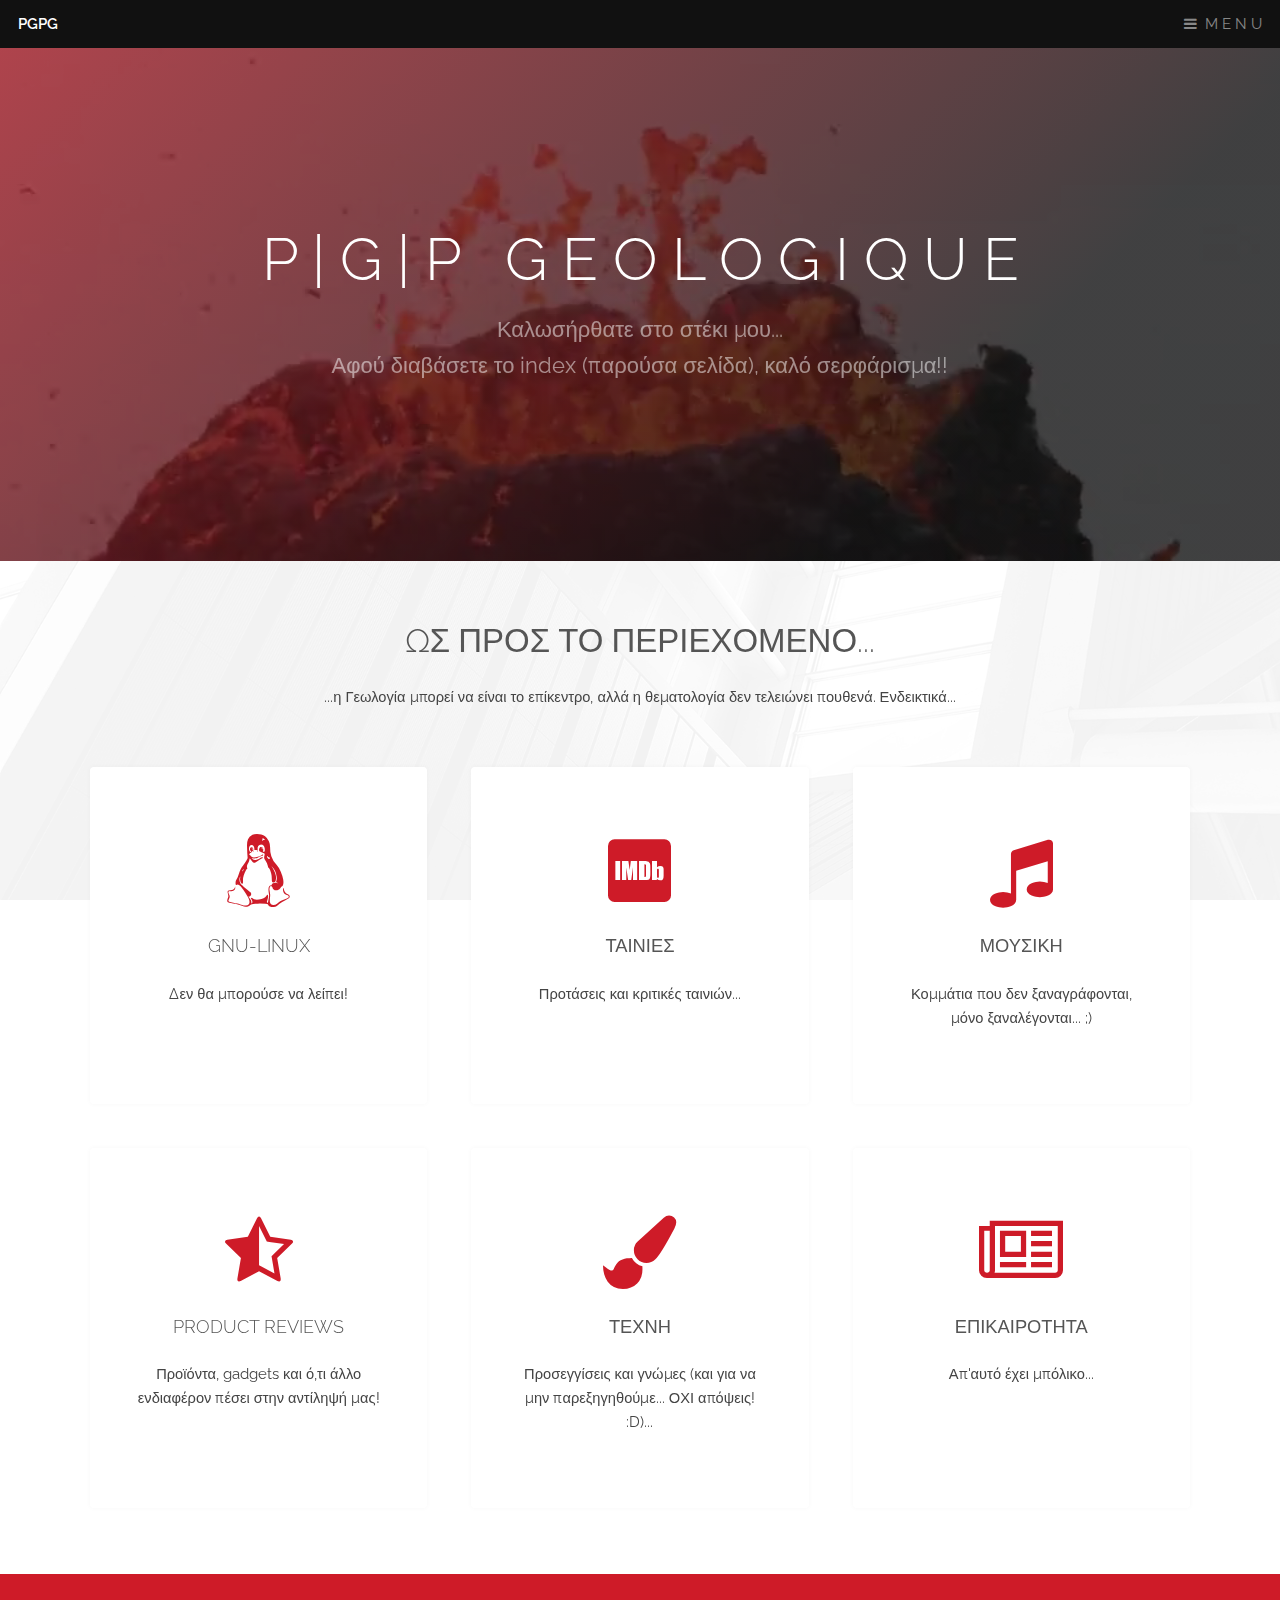
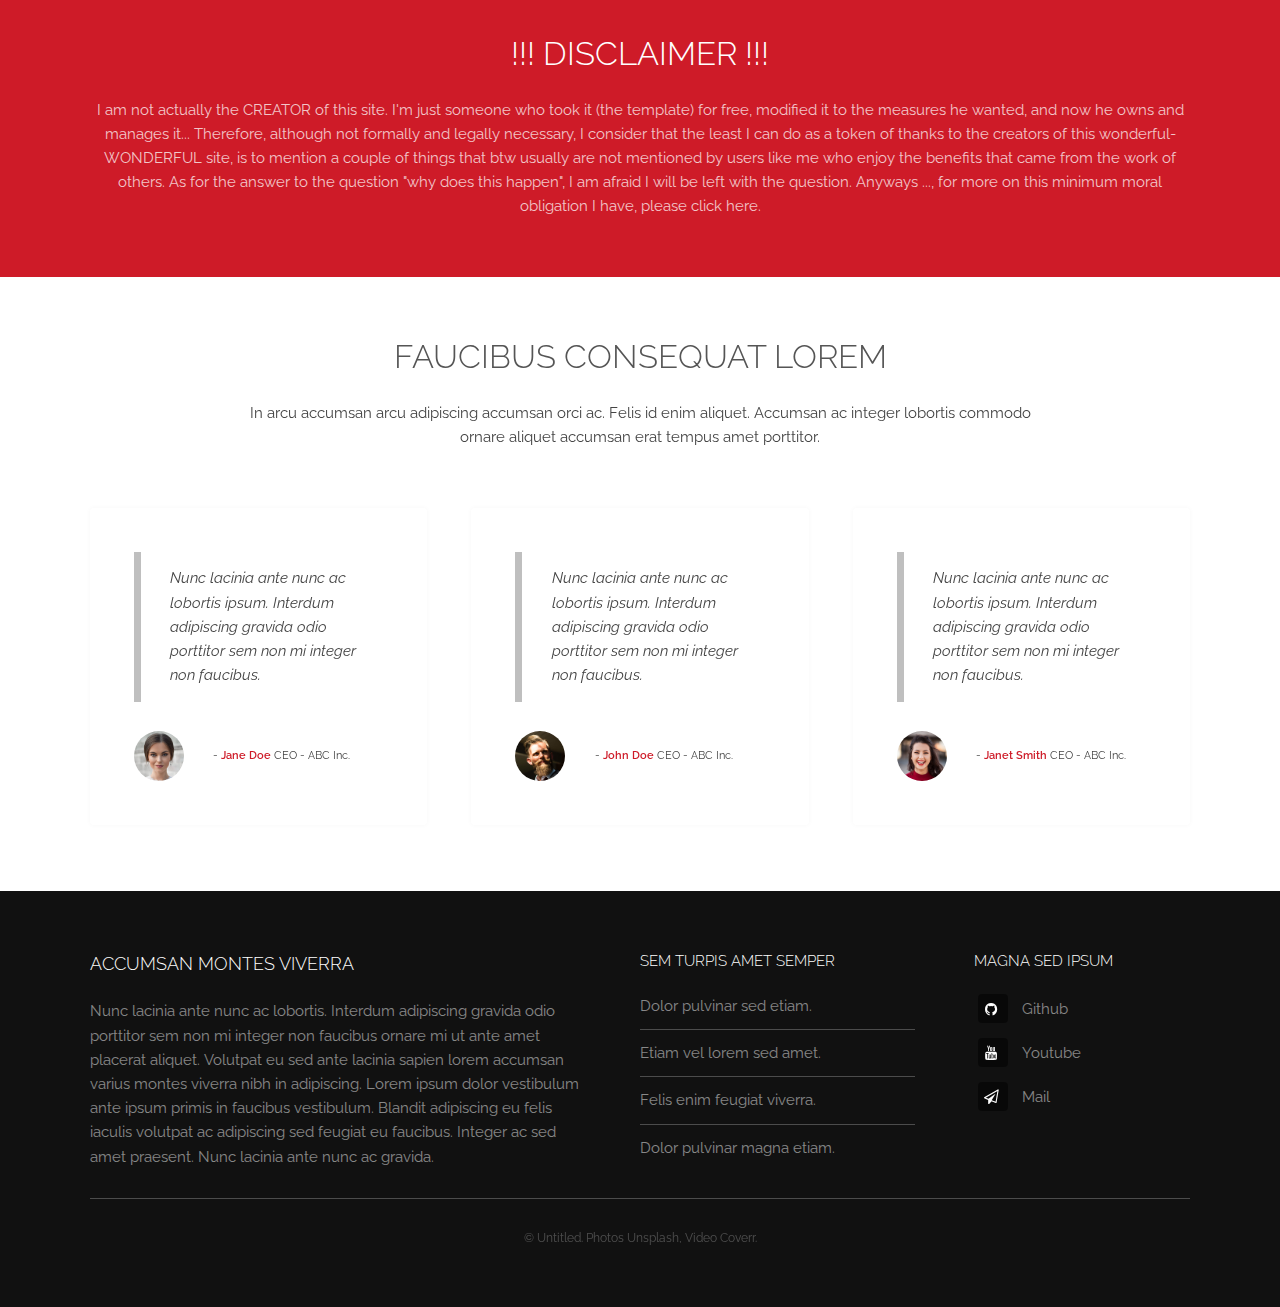
==== index.html @ f9a82ab2 "nea allagi re gmt..." ====
<!DOCTYPE HTML>
<!--
	Industrious by TEMPLATED
	templated.co @templatedco
	Released for free under the Creative Commons Attribution 3.0 license (templated.co/license)
-->
<html>
	<head>
		<title>PGPGeologique</title>
		<meta charset="utf-8" />
		<meta name="viewport" content="width=device-width, initial-scale=1, user-scalable=no" />
		<meta name="description" content="" />
		<meta name="keywords" content="" />
		<link rel="stylesheet" href="assets/css/main.css" />
	</head>
	<body class="is-preload">

		<!-- Header -->
			<header id="header">
				<a class="logo" href="index.html">PGPG</a>
				<nav>
					<a href="#menu">M E N U</a>
				</nav>
			</header>

		<!-- Nav -->
			<nav id="menu">
				<ul class="links">
					<li><a href="index.html">: : Α Ρ Χ Ι Κ Η</a></li>
					<li><a href="elements.html">: : Α Ρ Χ Ε Ι Ο</a></li>
					<li><a href="generic.html">: : Ε Π Ι Κ Ο Ι Ν Ω Ν Ι Α</a></li>
				</ul>
			</nav>

		<!-- Banner -->
			<section id="banner">
				<div class="inner">
					<h1>P | G | P &nbsp;&nbsp;G E O L O G I Q U E</h1>
					<p>Καλωσήρθατε στο στέκι μου...<br />
					Αφού διαβάσετε το index (παρούσα σελίδα), καλό σερφάρισμα!!</p>
				</div>
				<video autoplay loop muted playsinline src="images/banner.mp4"></video>
			</section>





		<!-- Highlights -->
			<section class="wrapper">
				<div class="inner">
					<header class="special">
						<h2>ΩΣ ΠΡΟΣ ΤΟ ΠΕΡΙΕΧΟΜΕΝΟ...</h2>
						<p>...η Γεωλογία μπορεί να είναι το επίκεντρο, αλλά η θεματολογία δεν τελειώνει πουθενά. Ενδεικτικά... </p>
					</header>
					<div class="highlights">

						<section>
							<div class="content">
								<header>
									<a href="#" class="icon fa-linux"><span class="label">Icon</span></a>
									<h3>GNU-LINUX</h3>
								</header>
								<p>Δεν θα μπορούσε να λείπει!</p>
							</div>
						</section>

						<section>
							<div class="content">
								<header>
									<a href="#" class="icon fa-imdb"><span class="label">Icon</span></a>
									<h3>ΤΑΙΝΙΕΣ</h3>
								</header>
								<p>Προτάσεις και κριτικές ταινιών...</p>
							</div>
						</section>

						<section>
							<div class="content">
								<header>
									<a href="#" class="icon fa-music"><span class="label">Icon</span></a>
									<h3>ΜΟΥΣΙΚΗ</h3>
								</header>
								<p>Κομμάτια που δεν ξαναγράφονται, μόνο ξαναλέγονται... ;)</p>
							</div>
						</section>

						<section>
							<div class="content">
								<header>
									<a href="#" class="icon fa-star-half-o"><span class="label">Icon</span></a>
									<h3>PRODUCT REVIEWS</h3>
								</header>
								<p>Προϊόντα, gadgets και ό,τι άλλο ενδιαφέρον πέσει στην αντίληψή μας!</p>
							</div>
						</section>

						<section>
							<div class="content">
								<header>
									<a href="#" class="icon fa-paint-brush"><span class="label">Icon</span></a>
									<h3>ΤΕΧΝΗ</h3>
								</header>
								<p>Προσεγγίσεις και γνώμες (και για να μην παρεξηγηθούμε... ΟΧΙ απόψεις! :D)...</p>
							</div>
						</section>

						<section>
							<div class="content">
								<header>
									<a href="#" class="icon fa-newspaper-o"><span class="label">Icon</span></a>
									<h3>ΕΠΙΚΑΙΡΟΤΗΤΑ</h3>
								</header>
								<p>Απ'αυτό έχει μπόλικο...</p>
							</div>
						</section>

					</div>
				</div>
			</section>

		<!-- CTA -->
			<section id="cta" class="wrapper">
				<div class="inner">
					<h2>!!! DISCLAIMER !!!</h2>
					<p>	I am not actually the CREATOR of this site. I'm just someone who took it (the template) for free, modified it to the measures he wanted, and now he owns and manages it...
						Therefore, although not formally and legally necessary, I consider that the least I can do as a token of thanks to the creators of this wonderful-WONDERFUL site, is to mention a couple of things that btw usually are not mentioned by users like me who enjoy the benefits that came from
						the work of others. As for the answer to the question "why does this happen", I am afraid I will be left with the question. Anyways ...,
						for more on this minimum moral obligation I have, please click here. </p>
				</div>
			</section>

		<!-- Testimonials -->
			<section class="wrapper">
				<div class="inner">
					<header class="special">
						<h2>Faucibus consequat lorem</h2>
						<p>In arcu accumsan arcu adipiscing accumsan orci ac. Felis id enim aliquet. Accumsan ac integer lobortis commodo ornare aliquet accumsan erat tempus amet porttitor.</p>
					</header>
					<div class="testimonials">
						<section>
							<div class="content">
								<blockquote>
									<p>Nunc lacinia ante nunc ac lobortis ipsum. Interdum adipiscing gravida odio porttitor sem non mi integer non faucibus.</p>
								</blockquote>
								<div class="author">
									<div class="image">
										<img src="images/pic01.jpg" alt="" />
									</div>
									<p class="credit">- <strong>Jane Doe</strong> <span>CEO - ABC Inc.</span></p>
								</div>
							</div>
						</section>
						<section>
							<div class="content">
								<blockquote>
									<p>Nunc lacinia ante nunc ac lobortis ipsum. Interdum adipiscing gravida odio porttitor sem non mi integer non faucibus.</p>
								</blockquote>
								<div class="author">
									<div class="image">
										<img src="images/pic03.jpg" alt="" />
									</div>
									<p class="credit">- <strong>John Doe</strong> <span>CEO - ABC Inc.</span></p>
								</div>
							</div>
						</section>
						<section>
							<div class="content">
								<blockquote>
									<p>Nunc lacinia ante nunc ac lobortis ipsum. Interdum adipiscing gravida odio porttitor sem non mi integer non faucibus.</p>
								</blockquote>
								<div class="author">
									<div class="image">
										<img src="images/pic02.jpg" alt="" />
									</div>
									<p class="credit">- <strong>Janet Smith</strong> <span>CEO - ABC Inc.</span></p>
								</div>
							</div>
						</section>
					</div>
				</div>
			</section>

		<!-- Footer -->
			<footer id="footer">
				<div class="inner">
					<div class="content">
						<section>
							<h3>Accumsan montes viverra</h3>
							<p>Nunc lacinia ante nunc ac lobortis. Interdum adipiscing gravida odio porttitor sem non mi integer non faucibus ornare mi ut ante amet placerat aliquet. Volutpat eu sed ante lacinia sapien lorem accumsan varius montes viverra nibh in adipiscing. Lorem ipsum dolor vestibulum ante ipsum primis in faucibus vestibulum. Blandit adipiscing eu felis iaculis volutpat ac adipiscing sed feugiat eu faucibus. Integer ac sed amet praesent. Nunc lacinia ante nunc ac gravida.</p>
						</section>
						<section>
							<h4>Sem turpis amet semper</h4>
							<ul class="alt">
								<li><a href="#">Dolor pulvinar sed etiam.</a></li>
								<li><a href="#">Etiam vel lorem sed amet.</a></li>
								<li><a href="#">Felis enim feugiat viverra.</a></li>
								<li><a href="#">Dolor pulvinar magna etiam.</a></li>
							</ul>
						</section>
						<section>
							<h4>Magna sed ipsum</h4>
							<ul class="plain">
								<li><a href="#"><i class="icon fa-github">&nbsp;</i>Github</a></li>
								<li><a href="#"><i class="icon fa-youtube">&nbsp;</i>Youtube</a></li>
								<li><a href="#"><i class="icon fa-paper-plane-o">&nbsp;</i>Mail</a></li>
							
			
							</ul>
						</section>
					</div>
					<div class="copyright">
						&copy; Untitled. Photos <a href="https://unsplash.co">Unsplash</a>, Video <a href="https://coverr.co">Coverr</a>.
					</div>
				</div>
			</footer>

		<!-- Scripts -->
			<script src="assets/js/jquery.min.js"></script>
			<script src="assets/js/browser.min.js"></script>
			<script src="assets/js/breakpoints.min.js"></script>
			<script src="assets/js/util.js"></script>
			<script src="assets/js/main.js"></script>

	</body>
</html>
---- assets/css/main.css ----
@import url(font-awesome.min.css);
@import url("https://fonts.googleapis.com/css?family=Raleway:200,300,400,500,600");
/*
	Industrious by TEMPLATED
	templated.co @templatedco
	Released for free under the Creative Commons Attribution 3.0 license (templated.co/license)
*/
/* Basic */
@-ms-viewport {
  width: device-width; }
body {
  -ms-overflow-style: scrollbar; }

@media screen and (max-width: 480px) {
  html, body {
    min-width: 320px; } }
html {
  box-sizing: border-box; }

*, *:before, *:after {
  box-sizing: inherit; }

body {
  background: #ffffff; }
  body.is-preload *, body.is-preload *:before, body.is-preload *:after {
    -moz-animation: none !important;
    -webkit-animation: none !important;
    -ms-animation: none !important;
    animation: none !important;
    -moz-transition: none !important;
    -webkit-transition: none !important;
    -ms-transition: none !important;
    transition: none !important; }

html, body, div, span, applet, object,
iframe, h1, h2, h3, h4, h5, h6, p, blockquote,
pre, a, abbr, acronym, address, big, cite,
code, del, dfn, em, img, ins, kbd, q, s, samp,
small, strike, strong, sub, sup, tt, var, b,
u, i, center, dl, dt, dd, ol, ul, li, fieldset,
form, label, legend, table, caption, tbody,
tfoot, thead, tr, th, td, article, aside,
canvas, details, embed, figure, figcaption,
footer, header, hgroup, menu, nav, output, ruby,
section, summary, time, mark, audio, video {
  margin: 0;
  padding: 0;
  border: 0;
  font-size: 100%;
  font: inherit;
  vertical-align: baseline; }

article, aside, details, figcaption, figure,
footer, header, hgroup, menu, nav, section {
  display: block; }

body {
  line-height: 1; }

ol, ul {
  list-style: none; }

blockquote, q {
  quotes: none; }
  blockquote:before, blockquote:after, q:before, q:after {
    content: '';
    content: none; }

table {
  border-collapse: collapse;
  border-spacing: 0; }

body {
  -webkit-text-size-adjust: none; }

mark {
  background-color: transparent;
  color: inherit; }

input::-moz-focus-inner {
  border: 0;
  padding: 0; }

input, select, textarea {
  -moz-appearance: none;
  -webkit-appearance: none;
  -ms-appearance: none;
  appearance: none; }

/* Typography */
html {
  font-size: 13pt; }
  @media screen and (max-width: 1680px) {
    html {
      font-size: 11pt; } }
  @media screen and (max-width: 980px) {
    html {
      font-size: 12pt; } }
  @media screen and (max-width: 480px) {
    html {
      font-size: 11pt; } }

body {
  background-color: #ffffff;
  color: #444444; }

body, input, select, textarea {
  font-family: "Raleway", Arial, Helvetica, sans-serif;
  font-weight: 400;
  font-size: 1rem;
  line-height: 1.65; }

a {
  -moz-transition: color 0.2s ease-in-out;
  -webkit-transition: color 0.2s ease-in-out;
  -ms-transition: color 0.2s ease-in-out;
  transition: color 0.2s ease-in-out;
  text-decoration: underline; }
  a:hover {
    text-decoration: none; }

strong, b {
  font-weight: 600; }

em, i {
  font-style: italic; }

p {
  margin: 0 0 2rem 0; }

header.special {
  text-align: center;
  margin-bottom: 4rem; }
  header.special p {
    max-width: 75%;
    margin-left: auto;
    margin-right: auto; }

h1, h2, h3, h4, h5, h6 {
  font-weight: 300;
  line-height: 1.5;
  text-transform: uppercase;
  margin: 0 0 1.5rem 0; }
  h1 a, h2 a, h3 a, h4 a, h5 a, h6 a {
    color: inherit;
    text-decoration: none; }

h1 {
  font-size: 3rem;
  line-height: 1.2; }

h2 {
  font-size: 2.25rem;
  line-height: 1.3; }

h3 {
  font-size: 1.25rem; }

h4 {
  font-size: 1rem; }

h5 {
  font-size: 0.9rem; }

h6 {
  font-size: 0.7rem; }

@media screen and (max-width: 736px) {
  h1 {
    font-size: 2.75rem;
    line-height: 1.3; }

  h2 {
    font-size: 1.75rem;
    line-height: 1.5; }

  h3 {
    font-size: 1.25rem; } }
sub {
  font-size: 0.8rem;
  position: relative;
  top: 0.5rem; }

sup {
  font-size: 0.8rem;
  position: relative;
  top: -0.5rem; }

blockquote {
  border-left: solid 0.5rem;
  font-style: italic;
  margin: 0 0 2rem 0;
  padding: 1rem 0 1rem 2rem; }

code {
  border-radius: 4px;
  border: solid 1px;
  font-family: "Courier New", monospace;
  font-size: 0.9rem;
  margin: 0 0.25rem;
  padding: 0.25rem 0.65rem; }

pre {
  -webkit-overflow-scrolling: touch;
  font-family: "Courier New", monospace;
  font-size: 0.9rem;
  margin: 0 0 2rem 0; }
  pre code {
    display: block;
    line-height: 1.75;
    padding: 1rem 1.5rem;
    overflow-x: auto; }

hr {
  border: 0;
  border-bottom: solid 1px;
  margin: 2rem 0; }
  hr.major {
    margin: 4rem 0; }

input, select, textarea {
  color: #555555; }

a {
  color: #ce1b28; }

strong, b {
  color: #555555; }

h1, h2, h3, h4, h5, h6 {
  color: #555555; }

blockquote {
  border-left-color: rgba(0, 0, 0, 0.25); }

code {
  background: rgba(0, 0, 0, 0.075);
  border-color: rgba(0, 0, 0, 0.25); }

hr {
  border-bottom-color: rgba(0, 0, 0, 0.25); }

/* Inner */
.inner {
  margin: 0 auto;
  width: 75rem;
  max-width: calc(100% - 6rem); }
  @media screen and (max-width: 480px) {
    .inner {
      max-width: calc(100% - 3rem); } }

/* Button */
input[type="submit"],
input[type="reset"],
input[type="button"],
button,
.button {
  -moz-appearance: none;
  -webkit-appearance: none;
  -ms-appearance: none;
  appearance: none;
  -moz-transition: background-color 0.2s ease-in-out, box-shadow 0.2s ease-in-out, color 0.2s ease-in-out;
  -webkit-transition: background-color 0.2s ease-in-out, box-shadow 0.2s ease-in-out, color 0.2s ease-in-out;
  -ms-transition: background-color 0.2s ease-in-out, box-shadow 0.2s ease-in-out, color 0.2s ease-in-out;
  transition: background-color 0.2s ease-in-out, box-shadow 0.2s ease-in-out, color 0.2s ease-in-out;
  border: 0;
  border-radius: 4px;
  cursor: pointer;
  display: inline-block;
  font-weight: 600;
  height: 3.25rem;
  line-height: 3.25rem;
  padding: 0 1.75rem;
  text-align: center;
  text-decoration: none;
  white-space: nowrap; }
  input[type="submit"].small,
  input[type="reset"].small,
  input[type="button"].small,
  button.small,
  .button.small {
    font-size: 0.8rem;
    height: 2.4375rem;
    line-height: 2.4375rem;
    padding: 0 1.25rem; }
  input[type="submit"].large,
  input[type="reset"].large,
  input[type="button"].large,
  button.large,
  .button.large {
    font-size: 1.35rem;
    height: 4.0625rem;
    line-height: 4.0625rem;
    padding: 0 2rem; }
  input[type="submit"].wide,
  input[type="reset"].wide,
  input[type="button"].wide,
  button.wide,
  .button.wide {
    min-width: 13rem; }
  input[type="submit"].icon:before,
  input[type="reset"].icon:before,
  input[type="button"].icon:before,
  button.icon:before,
  .button.icon:before {
    margin-right: 0.5rem; }
  input[type="submit"].fit,
  input[type="reset"].fit,
  input[type="button"].fit,
  button.fit,
  .button.fit {
    width: 100%; }
  input[type="submit"].disabled, input[type="submit"]:disabled,
  input[type="reset"].disabled,
  input[type="reset"]:disabled,
  input[type="button"].disabled,
  input[type="button"]:disabled,
  button.disabled,
  button:disabled,
  .button.disabled,
  .button:disabled {
    pointer-events: none;
    opacity: 0.25; }

input[type="submit"],
input[type="reset"],
input[type="button"],
button,
.button {
  background-color: transparent;
  box-shadow: inset 0 0 0 1px #555555;
  color: #555555 !important; }
  input[type="submit"]:hover,
  input[type="reset"]:hover,
  input[type="button"]:hover,
  button:hover,
  .button:hover {
    box-shadow: inset 0 0 0 1px #ce1b28;
    color: #ce1b28 !important; }
    input[type="submit"]:hover:active,
    input[type="reset"]:hover:active,
    input[type="button"]:hover:active,
    button:hover:active,
    .button:hover:active {
      background-color: rgba(206, 27, 40, 0.25); }
  input[type="submit"].primary,
  input[type="reset"].primary,
  input[type="button"].primary,
  button.primary,
  .button.primary {
    box-shadow: none;
    background-color: #ce1b28;
    color: #ffffff !important; }
    input[type="submit"].primary:hover,
    input[type="reset"].primary:hover,
    input[type="button"].primary:hover,
    button.primary:hover,
    .button.primary:hover {
      background-color: #e2212f;
      box-shadow: none; }
      input[type="submit"].primary:hover:active,
      input[type="reset"].primary:hover:active,
      input[type="button"].primary:hover:active,
      button.primary:hover:active,
      .button.primary:hover:active {
        background-color: #b71824; }

/* Form */
form {
  margin: 0 0 2rem 0; }

input[type="text"],
input[type="password"],
input[type="email"],
input[type="tel"],
input[type="search"],
input[type="url"],
select,
textarea {
  -moz-appearance: none;
  -webkit-appearance: none;
  -ms-appearance: none;
  appearance: none;
  border-radius: 4px;
  border: none;
  border: solid 1px;
  color: inherit;
  display: block;
  outline: 0;
  padding: 0 1rem;
  text-decoration: none;
  width: 100%; }
  input[type="text"]:invalid,
  input[type="password"]:invalid,
  input[type="email"]:invalid,
  input[type="tel"]:invalid,
  input[type="search"]:invalid,
  input[type="url"]:invalid,
  select:invalid,
  textarea:invalid {
    box-shadow: none; }

label {
  display: block;
  font-size: 1rem;
  font-weight: 600;
  margin: 0 0 1rem 0; }

input[type="text"],
input[type="password"],
input[type="email"],
input[type="tel"],
input[type="search"],
input[type="url"] {
  height: 3.25rem; }

select {
  background-size: 1.25rem;
  background-repeat: no-repeat;
  background-position: calc(100% - 1rem) center;
  height: 3.25rem;
  padding-right: 3.25rem;
  text-overflow: ellipsis; }
  select:focus::-ms-value {
    background-color: transparent; }
  select::-ms-expand {
    display: none; }

textarea {
  padding: 0.75rem 1rem; }

input[type="checkbox"],
input[type="radio"] {
  -moz-appearance: none;
  -webkit-appearance: none;
  -ms-appearance: none;
  appearance: none;
  display: block;
  float: left;
  margin-right: -2rem;
  opacity: 0;
  width: 1rem;
  z-index: -1; }
  input[type="checkbox"] + label,
  input[type="radio"] + label {
    text-decoration: none;
    cursor: pointer;
    display: inline-block;
    font-size: 1rem;
    font-weight: 400;
    padding-left: 2.825rem;
    padding-right: 0.875rem;
    position: relative; }
    input[type="checkbox"] + label:before,
    input[type="radio"] + label:before {
      -moz-osx-font-smoothing: grayscale;
      -webkit-font-smoothing: antialiased;
      font-family: FontAwesome;
      font-style: normal;
      font-weight: normal;
      text-transform: none !important; }
    input[type="checkbox"] + label:before,
    input[type="radio"] + label:before {
      border-radius: 4px;
      border: solid 1px;
      content: '';
      display: inline-block;
      height: 1.95rem;
      left: 0;
      line-height: 1.86875rem;
      position: absolute;
      text-align: center;
      top: -0.1625rem;
      width: 1.95rem; }
  input[type="checkbox"]:checked + label:before,
  input[type="radio"]:checked + label:before {
    content: '\f00c'; }

input[type="checkbox"] + label:before {
  border-radius: 4px; }

input[type="radio"] + label:before {
  border-radius: 100%; }

::-webkit-input-placeholder {
  opacity: 1.0; }

:-moz-placeholder {
  opacity: 1.0; }

::-moz-placeholder {
  opacity: 1.0; }

:-ms-input-placeholder {
  opacity: 1.0; }

label {
  color: #555555; }

input[type="text"],
input[type="password"],
input[type="email"],
input[type="tel"],
input[type="search"],
input[type="url"],
select,
textarea {
  background-color: rgba(0, 0, 0, 0.075);
  border-color: rgba(0, 0, 0, 0.25); }
  input[type="text"]:focus,
  input[type="password"]:focus,
  input[type="email"]:focus,
  input[type="tel"]:focus,
  input[type="search"]:focus,
  input[type="url"]:focus,
  select:focus,
  textarea:focus {
    border-color: #ce1b28;
    box-shadow: 0 0 0 1px #ce1b28; }

select {
  background-image: url("data:image/svg+xml;charset=utf8,%3Csvg xmlns='http://www.w3.org/2000/svg' width='40' height='40' preserveAspectRatio='none' viewBox='0 0 40 40'%3E%3Cpath d='M9.4,12.3l10.4,10.4l10.4-10.4c0.2-0.2,0.5-0.4,0.9-0.4c0.3,0,0.6,0.1,0.9,0.4l3.3,3.3c0.2,0.2,0.4,0.5,0.4,0.9 c0,0.4-0.1,0.6-0.4,0.9L20.7,31.9c-0.2,0.2-0.5,0.4-0.9,0.4c-0.3,0-0.6-0.1-0.9-0.4L4.3,17.3c-0.2-0.2-0.4-0.5-0.4-0.9 c0-0.4,0.1-0.6,0.4-0.9l3.3-3.3c0.2-0.2,0.5-0.4,0.9-0.4S9.1,12.1,9.4,12.3z' fill='rgba(0, 0, 0, 0.25)' /%3E%3C/svg%3E"); }
  select option {
    color: #444444;
    background-color: #ffffff; }

input[type="checkbox"] + label,
input[type="radio"] + label {
  color: #444444; }
  input[type="checkbox"] + label:before,
  input[type="radio"] + label:before {
    background: rgba(0, 0, 0, 0.075);
    border-color: rgba(0, 0, 0, 0.25); }
input[type="checkbox"]:checked + label:before,
input[type="radio"]:checked + label:before {
  background-color: #ce1b28;
  border-color: #ce1b28;
  color: #ffffff; }
input[type="checkbox"]:focus + label:before,
input[type="radio"]:focus + label:before {
  border-color: #ce1b28;
  box-shadow: 0 0 0 1px #ce1b28; }

::-webkit-input-placeholder {
  color: #bbbbbb !important; }

:-moz-placeholder {
  color: #bbbbbb !important; }

::-moz-placeholder {
  color: #bbbbbb !important; }

:-ms-input-placeholder {
  color: #bbbbbb !important; }

/* List */
ol {
  list-style: decimal;
  margin: 0 0 2rem 0;
  padding-left: 1.25rem; }
  ol li {
    padding-left: 0.25rem; }

ul {
  list-style: disc;
  margin: 0 0 2rem 0;
  padding-left: 1rem; }
  ul li {
    padding-left: 0.325rem; }
  ul.plain {
    list-style: none;
    padding-left: 0; }
    ul.plain li {
      margin-bottom: 1rem; }
      ul.plain li .icon {
        border-radius: 4px;
        color: #ffffff;
        display: inline-block;
        margin-right: 1rem;
        text-align: center;
        width: 2rem;
        height: 2rem;
        line-height: 2rem;
        background: rgba(0, 0, 0, 0.5); }
  ul.alt {
    list-style: none;
    padding-left: 0; }
    ul.alt li {
      border-top: solid 1px;
      padding: 0.75rem 0; }
      ul.alt li:first-child {
        border-top: 0;
        padding-top: 0; }
      ul.alt li:last-child {
        padding-bottom: 0; }

dl {
  margin: 0 0 2rem 0; }
  dl dt {
    display: block;
    font-weight: 600;
    margin: 0 0 1rem 0; }
  dl dd {
    margin-left: 1.5rem; }

ul.alt li {
  border-top-color: rgba(0, 0, 0, 0.25); }

/* Table */
.table-wrapper {
  -webkit-overflow-scrolling: touch;
  overflow-x: auto; }

table {
  margin: 0 0 2rem 0;
  width: 100%; }
  table tbody tr {
    border: solid 1px;
    border-left: 0;
    border-right: 0; }
  table td {
    padding: 0.75rem 0.75rem; }
  table th {
    font-size: 0.9rem;
    font-weight: 600;
    padding: 0 0.75rem 0.75rem 0.75rem;
    text-align: left; }
  table thead {
    border-bottom: solid 2px; }
  table tfoot {
    border-top: solid 2px; }
  table.alt {
    border-collapse: separate; }
    table.alt tbody tr td {
      border: solid 1px;
      border-left-width: 0;
      border-top-width: 0; }
      table.alt tbody tr td:first-child {
        border-left-width: 1px; }
    table.alt tbody tr:first-child td {
      border-top-width: 1px; }
    table.alt thead {
      border-bottom: 0; }
    table.alt tfoot {
      border-top: 0; }

table tbody tr {
  border-color: rgba(0, 0, 0, 0.25); }
  table tbody tr:nth-child(2n + 1) {
    background-color: rgba(0, 0, 0, 0.075); }
table th {
  color: #555555; }
table thead {
  border-bottom-color: rgba(0, 0, 0, 0.25); }
table tfoot {
  border-top-color: rgba(0, 0, 0, 0.25); }
table.alt tbody tr td {
  border-color: rgba(0, 0, 0, 0.25); }

/* Highlights */
.highlights {
  width: 100%;
  margin: 2.5rem 0;
  display: -moz-flex;
  display: -webkit-flex;
  display: -ms-flex;
  display: flex;
  -moz-flex-wrap: wrap;
  -webkit-flex-wrap: wrap;
  -ms-flex-wrap: wrap;
  flex-wrap: wrap;
  -moz-align-items: -moz-stretch;
  -webkit-align-items: -webkit-stretch;
  -ms-align-items: -ms-stretch;
  align-items: stretch; }
  .highlights > * {
    -moz-flex-shrink: 1;
    -webkit-flex-shrink: 1;
    -ms-flex-shrink: 1;
    flex-shrink: 1;
    -moz-flex-grow: 0;
    -webkit-flex-grow: 0;
    -ms-flex-grow: 0;
    flex-grow: 0; }
  .highlights > * {
    width: 33.3333333333%; }
  .highlights > * {
    padding: 1.5rem;
    width: calc(33.3333333333% + 1rem); }
  .highlights > :nth-child(-n + 3) {
    padding-top: 0; }
  .highlights > :nth-last-child(-n + 3) {
    padding-bottom: 0; }
  .highlights > :nth-child(3n + 1) {
    padding-left: 0; }
  .highlights > :nth-child(3n) {
    padding-right: 0; }
  .highlights > :nth-child(3n + 1),
  .highlights > :nth-child(3n) {
    width: calc(33.3333333333% + -0.5rem); }
  .highlights .content {
    border-radius: 4px;
    height: 100%;
    padding: 3rem;
    text-align: center; }
    .highlights .content .icon {
      font-size: 5rem; }
  .highlights > div > :last-child {
    margin-bottom: 0; }
  @media screen and (max-width: 980px) {
    .highlights > * {
      width: 50%; }
    .highlights > * {
      padding: 1rem;
      width: calc(33.3333333333% + 0.6666666667rem); }
    .highlights > :nth-child(-n + 3) {
      padding-top: 1rem; }
    .highlights > :nth-last-child(-n + 3) {
      padding-bottom: 1rem; }
    .highlights > :nth-child(3n + 1) {
      padding-left: 1rem; }
    .highlights > :nth-child(3n) {
      padding-right: 1rem; }
    .highlights > :nth-child(3n + 1),
    .highlights > :nth-child(3n) {
      padding: 1rem;
      width: calc(50% + 1rem); }
    .highlights > * {
      padding: 1rem;
      width: calc(50% + 1rem); }
    .highlights > :nth-child(-n + 2) {
      padding-top: 0; }
    .highlights > :nth-last-child(-n + 2) {
      padding-bottom: 0; }
    .highlights > :nth-child(2n + 1) {
      padding-left: 0; }
    .highlights > :nth-child(2n) {
      padding-right: 0; }
    .highlights > :nth-child(2n + 1),
    .highlights > :nth-child(2n) {
      width: calc(50% + 0rem); }
    .highlights .content {
      padding: 2rem; } }
  @media screen and (max-width: 736px) {
    .highlights > * {
      width: 100%; }
    .highlights > * {
      padding: 1rem;
      width: calc(33.3333333333% + 0.6666666667rem); }
    .highlights > :nth-child(-n + 3) {
      padding-top: 1rem; }
    .highlights > :nth-last-child(-n + 3) {
      padding-bottom: 1rem; }
    .highlights > :nth-child(3n + 1) {
      padding-left: 1rem; }
    .highlights > :nth-child(3n) {
      padding-right: 1rem; }
    .highlights > :nth-child(3n + 1),
    .highlights > :nth-child(3n) {
      padding: 1rem;
      width: calc(100% + 2rem); }
    .highlights > * {
      padding: 1rem;
      width: calc(50% + 1rem); }
    .highlights > :nth-child(-n + 2) {
      padding-top: 1rem; }
    .highlights > :nth-last-child(-n + 2) {
      padding-bottom: 1rem; }
    .highlights > :nth-child(2n + 1) {
      padding-left: 1rem; }
    .highlights > :nth-child(2n) {
      padding-right: 1rem; }
    .highlights > :nth-child(2n + 1),
    .highlights > :nth-child(2n) {
      padding: 1rem;
      width: calc(100% + 2rem); }
    .highlights > * {
      padding: 1rem;
      width: calc(100% + 2rem); }
    .highlights > :nth-child(-n + 1) {
      padding-top: 0; }
    .highlights > :nth-last-child(-n + 1) {
      padding-bottom: 0; }
    .highlights > :nth-child(1n + 1) {
      padding-left: 0; }
    .highlights > :nth-child(1n) {
      padding-right: 0; }
    .highlights > :nth-child(1n + 1),
    .highlights > :nth-child(1n) {
      width: calc(100% + 1rem); } }

.highlights .content {
  background: #ffffff;
  box-shadow: 0px 0px 4px 1px rgba(0, 0, 0, 0.025); }

/* Testimonials */
.testimonials {
  margin: 2.5rem 0;
  width: 100%;
  display: -moz-flex;
  display: -webkit-flex;
  display: -ms-flex;
  display: flex;
  -moz-flex-wrap: wrap;
  -webkit-flex-wrap: wrap;
  -ms-flex-wrap: wrap;
  flex-wrap: wrap;
  -moz-align-items: -moz-stretch;
  -webkit-align-items: -webkit-stretch;
  -ms-align-items: -ms-stretch;
  align-items: stretch; }
  .testimonials > * {
    -moz-flex-shrink: 1;
    -webkit-flex-shrink: 1;
    -ms-flex-shrink: 1;
    flex-shrink: 1;
    -moz-flex-grow: 0;
    -webkit-flex-grow: 0;
    -ms-flex-grow: 0;
    flex-grow: 0; }
  .testimonials > * {
    width: 33.3333333333%; }
  .testimonials > * {
    padding: 1.5rem;
    width: calc(33.3333333333% + 1rem); }
  .testimonials > :nth-child(-n + 3) {
    padding-top: 0; }
  .testimonials > :nth-last-child(-n + 3) {
    padding-bottom: 0; }
  .testimonials > :nth-child(3n + 1) {
    padding-left: 0; }
  .testimonials > :nth-child(3n) {
    padding-right: 0; }
  .testimonials > :nth-child(3n + 1),
  .testimonials > :nth-child(3n) {
    width: calc(33.3333333333% + -0.5rem); }
  .testimonials .content {
    border-radius: 4px;
    height: 100%;
    padding: 3rem; }
    .testimonials .content .author {
      display: -moz-flex;
      display: -webkit-flex;
      display: -ms-flex;
      display: flex;
      -moz-align-items: center;
      -webkit-align-items: center;
      -ms-align-items: center;
      align-items: center; }
      .testimonials .content .author blockquote {
        margin: 0; }
      .testimonials .content .author .image {
        margin-right: 2rem;
        width: 20%; }
        .testimonials .content .author .image img {
          border-radius: 100%;
          max-width: 100%; }
    .testimonials .content .credit {
      font-size: 0.75rem; }
    .testimonials .content p:last-child {
      margin: 0; }
  .testimonials > div > :last-child {
    margin-bottom: 0; }
  @media screen and (max-width: 980px) {
    .testimonials > * {
      width: 50%; }
    .testimonials > * {
      padding: 1rem;
      width: calc(33.3333333333% + 0.6666666667rem); }
    .testimonials > :nth-child(-n + 3) {
      padding-top: 1rem; }
    .testimonials > :nth-last-child(-n + 3) {
      padding-bottom: 1rem; }
    .testimonials > :nth-child(3n + 1) {
      padding-left: 1rem; }
    .testimonials > :nth-child(3n) {
      padding-right: 1rem; }
    .testimonials > :nth-child(3n + 1),
    .testimonials > :nth-child(3n) {
      padding: 1rem;
      width: calc(50% + 1rem); }
    .testimonials > * {
      padding: 1rem;
      width: calc(50% + 1rem); }
    .testimonials > :nth-child(-n + 2) {
      padding-top: 0; }
    .testimonials > :nth-last-child(-n + 2) {
      padding-bottom: 0; }
    .testimonials > :nth-child(2n + 1) {
      padding-left: 0; }
    .testimonials > :nth-child(2n) {
      padding-right: 0; }
    .testimonials > :nth-child(2n + 1),
    .testimonials > :nth-child(2n) {
      width: calc(50% + 0rem); }
    .testimonials .content {
      padding: 2rem; } }
  @media screen and (max-width: 736px) {
    .testimonials > * {
      width: 100%; }
    .testimonials > * {
      padding: 1rem;
      width: calc(33.3333333333% + 0.6666666667rem); }
    .testimonials > :nth-child(-n + 3) {
      padding-top: 1rem; }
    .testimonials > :nth-last-child(-n + 3) {
      padding-bottom: 1rem; }
    .testimonials > :nth-child(3n + 1) {
      padding-left: 1rem; }
    .testimonials > :nth-child(3n) {
      padding-right: 1rem; }
    .testimonials > :nth-child(3n + 1),
    .testimonials > :nth-child(3n) {
      padding: 1rem;
      width: calc(100% + 2rem); }
    .testimonials > * {
      padding: 1rem;
      width: calc(50% + 1rem); }
    .testimonials > :nth-child(-n + 2) {
      padding-top: 1rem; }
    .testimonials > :nth-last-child(-n + 2) {
      padding-bottom: 1rem; }
    .testimonials > :nth-child(2n + 1) {
      padding-left: 1rem; }
    .testimonials > :nth-child(2n) {
      padding-right: 1rem; }
    .testimonials > :nth-child(2n + 1),
    .testimonials > :nth-child(2n) {
      padding: 1rem;
      width: calc(100% + 2rem); }
    .testimonials > * {
      padding: 1rem;
      width: calc(100% + 2rem); }
    .testimonials > :nth-child(-n + 1) {
      padding-top: 0; }
    .testimonials > :nth-last-child(-n + 1) {
      padding-bottom: 0; }
    .testimonials > :nth-child(1n + 1) {
      padding-left: 0; }
    .testimonials > :nth-child(1n) {
      padding-right: 0; }
    .testimonials > :nth-child(1n + 1),
    .testimonials > :nth-child(1n) {
      width: calc(100% + 1rem); } }

.testimonials .content {
  background: #ffffff;
  box-shadow: 0px 0px 4px 1px rgba(0, 0, 0, 0.025); }
  .testimonials .content .credit strong {
    color: #ce1b28; }

/* Actions */
ul.actions {
  display: -moz-flex;
  display: -webkit-flex;
  display: -ms-flex;
  display: flex;
  cursor: default;
  list-style: none;
  margin-left: -1rem;
  padding-left: 0; }
  ul.actions li {
    padding: 0 0 0 1rem;
    vertical-align: middle; }
  ul.actions.special {
    -moz-justify-content: center;
    -webkit-justify-content: center;
    -ms-justify-content: center;
    justify-content: center;
    width: calc(100% + 1rem); }
  ul.actions.stacked {
    -moz-flex-direction: column;
    -webkit-flex-direction: column;
    -ms-flex-direction: column;
    flex-direction: column;
    margin-left: 0; }
    ul.actions.stacked li {
      padding: 1.3rem 0 0 0; }
      ul.actions.stacked li:first-child {
        padding-top: 0; }
  ul.actions.fit {
    width: calc(100% + 1rem); }
    ul.actions.fit li {
      -moz-flex-grow: 1;
      -webkit-flex-grow: 1;
      -ms-flex-grow: 1;
      flex-grow: 1;
      -moz-flex-shrink: 1;
      -webkit-flex-shrink: 1;
      -ms-flex-shrink: 1;
      flex-shrink: 1;
      width: 100%; }
      ul.actions.fit li > * {
        width: 100%; }
    ul.actions.fit.stacked {
      width: 100%; }
  @media screen and (max-width: 480px) {
    ul.actions:not(.fixed) {
      -moz-flex-direction: column;
      -webkit-flex-direction: column;
      -ms-flex-direction: column;
      flex-direction: column;
      margin-left: 0;
      width: 100% !important; }
      ul.actions:not(.fixed) li {
        -moz-flex-grow: 1;
        -webkit-flex-grow: 1;
        -ms-flex-grow: 1;
        flex-grow: 1;
        -moz-flex-shrink: 1;
        -webkit-flex-shrink: 1;
        -ms-flex-shrink: 1;
        flex-shrink: 1;
        padding: 1rem 0 0 0;
        text-align: center;
        width: 100%; }
        ul.actions:not(.fixed) li > * {
          width: 100%; }
        ul.actions:not(.fixed) li:first-child {
          padding-top: 0; }
        ul.actions:not(.fixed) li input[type="submit"],
        ul.actions:not(.fixed) li input[type="reset"],
        ul.actions:not(.fixed) li input[type="button"],
        ul.actions:not(.fixed) li button,
        ul.actions:not(.fixed) li .button {
          width: 100%; }
          ul.actions:not(.fixed) li input[type="submit"].icon:before,
          ul.actions:not(.fixed) li input[type="reset"].icon:before,
          ul.actions:not(.fixed) li input[type="button"].icon:before,
          ul.actions:not(.fixed) li button.icon:before,
          ul.actions:not(.fixed) li .button.icon:before {
            margin-left: -0.5rem; } }

/* Grid */
.row {
  display: flex;
  flex-wrap: wrap;
  box-sizing: border-box; }
  .row > * {
    box-sizing: border-box; }
  .row.gtr-uniform > * > :last-child {
    margin-bottom: 0; }

.row > .imp {
  order: -1; }
.row > .col-1 {
  width: 8.3333333333%; }
.row > .off-1 {
  margin-left: 8.3333333333%; }
.row > .col-2 {
  width: 16.6666666667%; }
.row > .off-2 {
  margin-left: 16.6666666667%; }
.row > .col-3 {
  width: 25%; }
.row > .off-3 {
  margin-left: 25%; }
.row > .col-4 {
  width: 33.3333333333%; }
.row > .off-4 {
  margin-left: 33.3333333333%; }
.row > .col-5 {
  width: 41.6666666667%; }
.row > .off-5 {
  margin-left: 41.6666666667%; }
.row > .col-6 {
  width: 50%; }
.row > .off-6 {
  margin-left: 50%; }
.row > .col-7 {
  width: 58.3333333333%; }
.row > .off-7 {
  margin-left: 58.3333333333%; }
.row > .col-8 {
  width: 66.6666666667%; }
.row > .off-8 {
  margin-left: 66.6666666667%; }
.row > .col-9 {
  width: 75%; }
.row > .off-9 {
  margin-left: 75%; }
.row > .col-10 {
  width: 83.3333333333%; }
.row > .off-10 {
  margin-left: 83.3333333333%; }
.row > .col-11 {
  width: 91.6666666667%; }
.row > .off-11 {
  margin-left: 91.6666666667%; }
.row > .col-12 {
  width: 100%; }
.row > .off-12 {
  margin-left: 100%; }
.row.gtr-0 {
  margin-top: 0;
  margin-left: 0rem; }
  .row.gtr-0 > * {
    padding: 0 0 0 0rem; }
  .row.gtr-0.gtr-uniform {
    margin-top: 0rem; }
    .row.gtr-0.gtr-uniform > * {
      padding-top: 0rem; }
.row.gtr-25 {
  margin-top: 0;
  margin-left: -0.75rem; }
  .row.gtr-25 > * {
    padding: 0 0 0 0.75rem; }
  .row.gtr-25.gtr-uniform {
    margin-top: -0.75rem; }
    .row.gtr-25.gtr-uniform > * {
      padding-top: 0.75rem; }
.row.gtr-50 {
  margin-top: 0;
  margin-left: -1.5rem; }
  .row.gtr-50 > * {
    padding: 0 0 0 1.5rem; }
  .row.gtr-50.gtr-uniform {
    margin-top: -1.5rem; }
    .row.gtr-50.gtr-uniform > * {
      padding-top: 1.5rem; }
.row {
  margin-top: 0;
  margin-left: -3rem; }
  .row > * {
    padding: 0 0 0 3rem; }
  .row.gtr-uniform {
    margin-top: -3rem; }
    .row.gtr-uniform > * {
      padding-top: 3rem; }
.row.gtr-150 {
  margin-top: 0;
  margin-left: -4.5rem; }
  .row.gtr-150 > * {
    padding: 0 0 0 4.5rem; }
  .row.gtr-150.gtr-uniform {
    margin-top: -4.5rem; }
    .row.gtr-150.gtr-uniform > * {
      padding-top: 4.5rem; }
.row.gtr-200 {
  margin-top: 0;
  margin-left: -6rem; }
  .row.gtr-200 > * {
    padding: 0 0 0 6rem; }
  .row.gtr-200.gtr-uniform {
    margin-top: -6rem; }
    .row.gtr-200.gtr-uniform > * {
      padding-top: 6rem; }

@media screen and (max-width: 1680px) {
  .row {
    display: flex;
    flex-wrap: wrap;
    box-sizing: border-box; }
    .row > * {
      box-sizing: border-box; }
    .row.gtr-uniform > * > :last-child {
      margin-bottom: 0; }

  .row > .imp-xlarge {
    order: -1; }
  .row > .col-1-xlarge {
    width: 8.3333333333%; }
  .row > .off-1-xlarge {
    margin-left: 8.3333333333%; }
  .row > .col-2-xlarge {
    width: 16.6666666667%; }
  .row > .off-2-xlarge {
    margin-left: 16.6666666667%; }
  .row > .col-3-xlarge {
    width: 25%; }
  .row > .off-3-xlarge {
    margin-left: 25%; }
  .row > .col-4-xlarge {
    width: 33.3333333333%; }
  .row > .off-4-xlarge {
    margin-left: 33.3333333333%; }
  .row > .col-5-xlarge {
    width: 41.6666666667%; }
  .row > .off-5-xlarge {
    margin-left: 41.6666666667%; }
  .row > .col-6-xlarge {
    width: 50%; }
  .row > .off-6-xlarge {
    margin-left: 50%; }
  .row > .col-7-xlarge {
    width: 58.3333333333%; }
  .row > .off-7-xlarge {
    margin-left: 58.3333333333%; }
  .row > .col-8-xlarge {
    width: 66.6666666667%; }
  .row > .off-8-xlarge {
    margin-left: 66.6666666667%; }
  .row > .col-9-xlarge {
    width: 75%; }
  .row > .off-9-xlarge {
    margin-left: 75%; }
  .row > .col-10-xlarge {
    width: 83.3333333333%; }
  .row > .off-10-xlarge {
    margin-left: 83.3333333333%; }
  .row > .col-11-xlarge {
    width: 91.6666666667%; }
  .row > .off-11-xlarge {
    margin-left: 91.6666666667%; }
  .row > .col-12-xlarge {
    width: 100%; }
  .row > .off-12-xlarge {
    margin-left: 100%; }
  .row.gtr-0 {
    margin-top: 0;
    margin-left: 0rem; }
    .row.gtr-0 > * {
      padding: 0 0 0 0rem; }
    .row.gtr-0.gtr-uniform {
      margin-top: 0rem; }
      .row.gtr-0.gtr-uniform > * {
        padding-top: 0rem; }
  .row.gtr-25 {
    margin-top: 0;
    margin-left: -0.75rem; }
    .row.gtr-25 > * {
      padding: 0 0 0 0.75rem; }
    .row.gtr-25.gtr-uniform {
      margin-top: -0.75rem; }
      .row.gtr-25.gtr-uniform > * {
        padding-top: 0.75rem; }
  .row.gtr-50 {
    margin-top: 0;
    margin-left: -1.5rem; }
    .row.gtr-50 > * {
      padding: 0 0 0 1.5rem; }
    .row.gtr-50.gtr-uniform {
      margin-top: -1.5rem; }
      .row.gtr-50.gtr-uniform > * {
        padding-top: 1.5rem; }
  .row {
    margin-top: 0;
    margin-left: -3rem; }
    .row > * {
      padding: 0 0 0 3rem; }
    .row.gtr-uniform {
      margin-top: -3rem; }
      .row.gtr-uniform > * {
        padding-top: 3rem; }
  .row.gtr-150 {
    margin-top: 0;
    margin-left: -4.5rem; }
    .row.gtr-150 > * {
      padding: 0 0 0 4.5rem; }
    .row.gtr-150.gtr-uniform {
      margin-top: -4.5rem; }
      .row.gtr-150.gtr-uniform > * {
        padding-top: 4.5rem; }
  .row.gtr-200 {
    margin-top: 0;
    margin-left: -6rem; }
    .row.gtr-200 > * {
      padding: 0 0 0 6rem; }
    .row.gtr-200.gtr-uniform {
      margin-top: -6rem; }
      .row.gtr-200.gtr-uniform > * {
        padding-top: 6rem; } }
@media screen and (max-width: 1280px) {
  .row {
    display: flex;
    flex-wrap: wrap;
    box-sizing: border-box; }
    .row > * {
      box-sizing: border-box; }
    .row.gtr-uniform > * > :last-child {
      margin-bottom: 0; }

  .row > .imp-large {
    order: -1; }
  .row > .col-1-large {
    width: 8.3333333333%; }
  .row > .off-1-large {
    margin-left: 8.3333333333%; }
  .row > .col-2-large {
    width: 16.6666666667%; }
  .row > .off-2-large {
    margin-left: 16.6666666667%; }
  .row > .col-3-large {
    width: 25%; }
  .row > .off-3-large {
    margin-left: 25%; }
  .row > .col-4-large {
    width: 33.3333333333%; }
  .row > .off-4-large {
    margin-left: 33.3333333333%; }
  .row > .col-5-large {
    width: 41.6666666667%; }
  .row > .off-5-large {
    margin-left: 41.6666666667%; }
  .row > .col-6-large {
    width: 50%; }
  .row > .off-6-large {
    margin-left: 50%; }
  .row > .col-7-large {
    width: 58.3333333333%; }
  .row > .off-7-large {
    margin-left: 58.3333333333%; }
  .row > .col-8-large {
    width: 66.6666666667%; }
  .row > .off-8-large {
    margin-left: 66.6666666667%; }
  .row > .col-9-large {
    width: 75%; }
  .row > .off-9-large {
    margin-left: 75%; }
  .row > .col-10-large {
    width: 83.3333333333%; }
  .row > .off-10-large {
    margin-left: 83.3333333333%; }
  .row > .col-11-large {
    width: 91.6666666667%; }
  .row > .off-11-large {
    margin-left: 91.6666666667%; }
  .row > .col-12-large {
    width: 100%; }
  .row > .off-12-large {
    margin-left: 100%; }
  .row.gtr-0 {
    margin-top: 0;
    margin-left: 0rem; }
    .row.gtr-0 > * {
      padding: 0 0 0 0rem; }
    .row.gtr-0.gtr-uniform {
      margin-top: 0rem; }
      .row.gtr-0.gtr-uniform > * {
        padding-top: 0rem; }
  .row.gtr-25 {
    margin-top: 0;
    margin-left: -0.375rem; }
    .row.gtr-25 > * {
      padding: 0 0 0 0.375rem; }
    .row.gtr-25.gtr-uniform {
      margin-top: -0.375rem; }
      .row.gtr-25.gtr-uniform > * {
        padding-top: 0.375rem; }
  .row.gtr-50 {
    margin-top: 0;
    margin-left: -0.75rem; }
    .row.gtr-50 > * {
      padding: 0 0 0 0.75rem; }
    .row.gtr-50.gtr-uniform {
      margin-top: -0.75rem; }
      .row.gtr-50.gtr-uniform > * {
        padding-top: 0.75rem; }
  .row {
    margin-top: 0;
    margin-left: -1.5rem; }
    .row > * {
      padding: 0 0 0 1.5rem; }
    .row.gtr-uniform {
      margin-top: -1.5rem; }
      .row.gtr-uniform > * {
        padding-top: 1.5rem; }
  .row.gtr-150 {
    margin-top: 0;
    margin-left: -2.25rem; }
    .row.gtr-150 > * {
      padding: 0 0 0 2.25rem; }
    .row.gtr-150.gtr-uniform {
      margin-top: -2.25rem; }
      .row.gtr-150.gtr-uniform > * {
        padding-top: 2.25rem; }
  .row.gtr-200 {
    margin-top: 0;
    margin-left: -3rem; }
    .row.gtr-200 > * {
      padding: 0 0 0 3rem; }
    .row.gtr-200.gtr-uniform {
      margin-top: -3rem; }
      .row.gtr-200.gtr-uniform > * {
        padding-top: 3rem; } }
@media screen and (max-width: 980px) {
  .row {
    display: flex;
    flex-wrap: wrap;
    box-sizing: border-box; }
    .row > * {
      box-sizing: border-box; }
    .row.gtr-uniform > * > :last-child {
      margin-bottom: 0; }

  .row > .imp-medium {
    order: -1; }
  .row > .col-1-medium {
    width: 8.3333333333%; }
  .row > .off-1-medium {
    margin-left: 8.3333333333%; }
  .row > .col-2-medium {
    width: 16.6666666667%; }
  .row > .off-2-medium {
    margin-left: 16.6666666667%; }
  .row > .col-3-medium {
    width: 25%; }
  .row > .off-3-medium {
    margin-left: 25%; }
  .row > .col-4-medium {
    width: 33.3333333333%; }
  .row > .off-4-medium {
    margin-left: 33.3333333333%; }
  .row > .col-5-medium {
    width: 41.6666666667%; }
  .row > .off-5-medium {
    margin-left: 41.6666666667%; }
  .row > .col-6-medium {
    width: 50%; }
  .row > .off-6-medium {
    margin-left: 50%; }
  .row > .col-7-medium {
    width: 58.3333333333%; }
  .row > .off-7-medium {
    margin-left: 58.3333333333%; }
  .row > .col-8-medium {
    width: 66.6666666667%; }
  .row > .off-8-medium {
    margin-left: 66.6666666667%; }
  .row > .col-9-medium {
    width: 75%; }
  .row > .off-9-medium {
    margin-left: 75%; }
  .row > .col-10-medium {
    width: 83.3333333333%; }
  .row > .off-10-medium {
    margin-left: 83.3333333333%; }
  .row > .col-11-medium {
    width: 91.6666666667%; }
  .row > .off-11-medium {
    margin-left: 91.6666666667%; }
  .row > .col-12-medium {
    width: 100%; }
  .row > .off-12-medium {
    margin-left: 100%; }
  .row.gtr-0 {
    margin-top: 0;
    margin-left: 0rem; }
    .row.gtr-0 > * {
      padding: 0 0 0 0rem; }
    .row.gtr-0.gtr-uniform {
      margin-top: 0rem; }
      .row.gtr-0.gtr-uniform > * {
        padding-top: 0rem; }
  .row.gtr-25 {
    margin-top: 0;
    margin-left: -0.375rem; }
    .row.gtr-25 > * {
      padding: 0 0 0 0.375rem; }
    .row.gtr-25.gtr-uniform {
      margin-top: -0.375rem; }
      .row.gtr-25.gtr-uniform > * {
        padding-top: 0.375rem; }
  .row.gtr-50 {
    margin-top: 0;
    margin-left: -0.75rem; }
    .row.gtr-50 > * {
      padding: 0 0 0 0.75rem; }
    .row.gtr-50.gtr-uniform {
      margin-top: -0.75rem; }
      .row.gtr-50.gtr-uniform > * {
        padding-top: 0.75rem; }
  .row {
    margin-top: 0;
    margin-left: -1.5rem; }
    .row > * {
      padding: 0 0 0 1.5rem; }
    .row.gtr-uniform {
      margin-top: -1.5rem; }
      .row.gtr-uniform > * {
        padding-top: 1.5rem; }
  .row.gtr-150 {
    margin-top: 0;
    margin-left: -2.25rem; }
    .row.gtr-150 > * {
      padding: 0 0 0 2.25rem; }
    .row.gtr-150.gtr-uniform {
      margin-top: -2.25rem; }
      .row.gtr-150.gtr-uniform > * {
        padding-top: 2.25rem; }
  .row.gtr-200 {
    margin-top: 0;
    margin-left: -3rem; }
    .row.gtr-200 > * {
      padding: 0 0 0 3rem; }
    .row.gtr-200.gtr-uniform {
      margin-top: -3rem; }
      .row.gtr-200.gtr-uniform > * {
        padding-top: 3rem; } }
@media screen and (max-width: 736px) {
  .row {
    display: flex;
    flex-wrap: wrap;
    box-sizing: border-box; }
    .row > * {
      box-sizing: border-box; }
    .row.gtr-uniform > * > :last-child {
      margin-bottom: 0; }

  .row > .imp-small {
    order: -1; }
  .row > .col-1-small {
    width: 8.3333333333%; }
  .row > .off-1-small {
    margin-left: 8.3333333333%; }
  .row > .col-2-small {
    width: 16.6666666667%; }
  .row > .off-2-small {
    margin-left: 16.6666666667%; }
  .row > .col-3-small {
    width: 25%; }
  .row > .off-3-small {
    margin-left: 25%; }
  .row > .col-4-small {
    width: 33.3333333333%; }
  .row > .off-4-small {
    margin-left: 33.3333333333%; }
  .row > .col-5-small {
    width: 41.6666666667%; }
  .row > .off-5-small {
    margin-left: 41.6666666667%; }
  .row > .col-6-small {
    width: 50%; }
  .row > .off-6-small {
    margin-left: 50%; }
  .row > .col-7-small {
    width: 58.3333333333%; }
  .row > .off-7-small {
    margin-left: 58.3333333333%; }
  .row > .col-8-small {
    width: 66.6666666667%; }
  .row > .off-8-small {
    margin-left: 66.6666666667%; }
  .row > .col-9-small {
    width: 75%; }
  .row > .off-9-small {
    margin-left: 75%; }
  .row > .col-10-small {
    width: 83.3333333333%; }
  .row > .off-10-small {
    margin-left: 83.3333333333%; }
  .row > .col-11-small {
    width: 91.6666666667%; }
  .row > .off-11-small {
    margin-left: 91.6666666667%; }
  .row > .col-12-small {
    width: 100%; }
  .row > .off-12-small {
    margin-left: 100%; }
  .row.gtr-0 {
    margin-top: 0;
    margin-left: 0rem; }
    .row.gtr-0 > * {
      padding: 0 0 0 0rem; }
    .row.gtr-0.gtr-uniform {
      margin-top: 0rem; }
      .row.gtr-0.gtr-uniform > * {
        padding-top: 0rem; }
  .row.gtr-25 {
    margin-top: 0;
    margin-left: -0.3125rem; }
    .row.gtr-25 > * {
      padding: 0 0 0 0.3125rem; }
    .row.gtr-25.gtr-uniform {
      margin-top: -0.3125rem; }
      .row.gtr-25.gtr-uniform > * {
        padding-top: 0.3125rem; }
  .row.gtr-50 {
    margin-top: 0;
    margin-left: -0.625rem; }
    .row.gtr-50 > * {
      padding: 0 0 0 0.625rem; }
    .row.gtr-50.gtr-uniform {
      margin-top: -0.625rem; }
      .row.gtr-50.gtr-uniform > * {
        padding-top: 0.625rem; }
  .row {
    margin-top: 0;
    margin-left: -1.25rem; }
    .row > * {
      padding: 0 0 0 1.25rem; }
    .row.gtr-uniform {
      margin-top: -1.25rem; }
      .row.gtr-uniform > * {
        padding-top: 1.25rem; }
  .row.gtr-150 {
    margin-top: 0;
    margin-left: -1.875rem; }
    .row.gtr-150 > * {
      padding: 0 0 0 1.875rem; }
    .row.gtr-150.gtr-uniform {
      margin-top: -1.875rem; }
      .row.gtr-150.gtr-uniform > * {
        padding-top: 1.875rem; }
  .row.gtr-200 {
    margin-top: 0;
    margin-left: -2.5rem; }
    .row.gtr-200 > * {
      padding: 0 0 0 2.5rem; }
    .row.gtr-200.gtr-uniform {
      margin-top: -2.5rem; }
      .row.gtr-200.gtr-uniform > * {
        padding-top: 2.5rem; } }
@media screen and (max-width: 480px) {
  .row {
    display: flex;
    flex-wrap: wrap;
    box-sizing: border-box; }
    .row > * {
      box-sizing: border-box; }
    .row.gtr-uniform > * > :last-child {
      margin-bottom: 0; }

  .row > .imp-xsmall {
    order: -1; }
  .row > .col-1-xsmall {
    width: 8.3333333333%; }
  .row > .off-1-xsmall {
    margin-left: 8.3333333333%; }
  .row > .col-2-xsmall {
    width: 16.6666666667%; }
  .row > .off-2-xsmall {
    margin-left: 16.6666666667%; }
  .row > .col-3-xsmall {
    width: 25%; }
  .row > .off-3-xsmall {
    margin-left: 25%; }
  .row > .col-4-xsmall {
    width: 33.3333333333%; }
  .row > .off-4-xsmall {
    margin-left: 33.3333333333%; }
  .row > .col-5-xsmall {
    width: 41.6666666667%; }
  .row > .off-5-xsmall {
    margin-left: 41.6666666667%; }
  .row > .col-6-xsmall {
    width: 50%; }
  .row > .off-6-xsmall {
    margin-left: 50%; }
  .row > .col-7-xsmall {
    width: 58.3333333333%; }
  .row > .off-7-xsmall {
    margin-left: 58.3333333333%; }
  .row > .col-8-xsmall {
    width: 66.6666666667%; }
  .row > .off-8-xsmall {
    margin-left: 66.6666666667%; }
  .row > .col-9-xsmall {
    width: 75%; }
  .row > .off-9-xsmall {
    margin-left: 75%; }
  .row > .col-10-xsmall {
    width: 83.3333333333%; }
  .row > .off-10-xsmall {
    margin-left: 83.3333333333%; }
  .row > .col-11-xsmall {
    width: 91.6666666667%; }
  .row > .off-11-xsmall {
    margin-left: 91.6666666667%; }
  .row > .col-12-xsmall {
    width: 100%; }
  .row > .off-12-xsmall {
    margin-left: 100%; }
  .row.gtr-0 {
    margin-top: 0;
    margin-left: 0rem; }
    .row.gtr-0 > * {
      padding: 0 0 0 0rem; }
    .row.gtr-0.gtr-uniform {
      margin-top: 0rem; }
      .row.gtr-0.gtr-uniform > * {
        padding-top: 0rem; }
  .row.gtr-25 {
    margin-top: 0;
    margin-left: -0.3125rem; }
    .row.gtr-25 > * {
      padding: 0 0 0 0.3125rem; }
    .row.gtr-25.gtr-uniform {
      margin-top: -0.3125rem; }
      .row.gtr-25.gtr-uniform > * {
        padding-top: 0.3125rem; }
  .row.gtr-50 {
    margin-top: 0;
    margin-left: -0.625rem; }
    .row.gtr-50 > * {
      padding: 0 0 0 0.625rem; }
    .row.gtr-50.gtr-uniform {
      margin-top: -0.625rem; }
      .row.gtr-50.gtr-uniform > * {
        padding-top: 0.625rem; }
  .row {
    margin-top: 0;
    margin-left: -1.25rem; }
    .row > * {
      padding: 0 0 0 1.25rem; }
    .row.gtr-uniform {
      margin-top: -1.25rem; }
      .row.gtr-uniform > * {
        padding-top: 1.25rem; }
  .row.gtr-150 {
    margin-top: 0;
    margin-left: -1.875rem; }
    .row.gtr-150 > * {
      padding: 0 0 0 1.875rem; }
    .row.gtr-150.gtr-uniform {
      margin-top: -1.875rem; }
      .row.gtr-150.gtr-uniform > * {
        padding-top: 1.875rem; }
  .row.gtr-200 {
    margin-top: 0;
    margin-left: -2.5rem; }
    .row.gtr-200 > * {
      padding: 0 0 0 2.5rem; }
    .row.gtr-200.gtr-uniform {
      margin-top: -2.5rem; }
      .row.gtr-200.gtr-uniform > * {
        padding-top: 2.5rem; } }
/* Icon */
.icon {
  text-decoration: none;
  border-bottom: none;
  position: relative; }
  .icon:before {
    -moz-osx-font-smoothing: grayscale;
    -webkit-font-smoothing: antialiased;
    font-family: FontAwesome;
    font-style: normal;
    font-weight: normal;
    text-transform: none !important; }
  .icon > .label {
    display: none; }

/* Icons */
ul.icons {
  cursor: default;
  list-style: none;
  padding-left: 0; }
  ul.icons li {
    display: inline-block;
    padding: 0 1rem 0 0; }
    ul.icons li:last-child {
      padding-right: 0; }
    ul.icons li .icon:before {
      font-size: 2rem; }

/* Image */
.image {
  border-radius: 4px;
  border: 0;
  display: inline-block;
  position: relative; }
  .image img {
    border-radius: 4px;
    display: block; }
  .image.left, .image.right {
    max-width: 40%; }
    .image.left img, .image.right img {
      width: 100%; }
  .image.left {
    float: left;
    margin: 0 2rem 2rem 0;
    top: 0.25rem; }
  .image.right {
    float: right;
    margin: 0 0 2rem 2rem;
    top: 0.25rem; }
  .image.fit {
    display: block;
    margin: 0 0 2rem 0;
    width: 100%; }
    .image.fit img {
      width: 100%; }
  .image.main {
    display: block;
    margin: 0 0 3rem 0;
    width: 100%; }
    .image.main img {
      width: 100%; }

/* Wrapper */
.wrapper {
  padding: 8rem 0 6rem 0 ;
  position: relative;
  z-index: 1; }
  @media screen and (max-width: 1280px) {
    .wrapper {
      padding: 4rem 0 2rem 0 ; } }
  @media screen and (max-width: 736px) {
    .wrapper {
      padding: 3rem 0 1rem 0 ; } }
  @media screen and (max-width: 480px) {
    .wrapper {
      padding: 2rem 0 0.1rem 0 ; } }

/* Banner */
#banner {
  -ms-flex-align: center;
  -ms-flex-pack: center;
  background-color: #111111;
  color: rgba(255, 255, 255, 0.5);
  -moz-align-items: center;
  -webkit-align-items: center;
  -ms-align-items: center;
  align-items: center;
  display: -moz-flex;
  display: -webkit-flex;
  display: -ms-flex;
  display: flex;
  -moz-justify-content: center;
  -webkit-justify-content: center;
  -ms-justify-content: center;
  justify-content: center;
  background-image: url("../../images/banner.jpg");
  background-position: center;
  background-repeat: no-repeat;
  background-size: cover;
  border-top: 0;
  display: -ms-flexbox;
  height: 35rem !important;
  min-height: 35rem;
  overflow: hidden;
  position: relative;
  text-align: center;
  width: 100%; }
  #banner input, #banner select, #banner textarea {
    color: #ffffff; }
  #banner a {
    color: #ce1b28; }
  #banner strong, #banner b {
    color: #ffffff; }
  #banner h1, #banner h2, #banner h3, #banner h4, #banner h5, #banner h6 {
    color: #ffffff; }
  #banner blockquote {
    border-left-color: rgba(255, 255, 255, 0.25); }
  #banner code {
    background: rgba(255, 255, 255, 0.075);
    border-color: rgba(255, 255, 255, 0.25); }
  #banner hr {
    border-bottom-color: rgba(255, 255, 255, 0.25); }
  #banner input[type="submit"],
  #banner input[type="reset"],
  #banner input[type="button"],
  #banner button,
  #banner .button {
    background-color: transparent;
    box-shadow: inset 0 0 0 1px #ffffff;
    color: #ffffff !important; }
    #banner input[type="submit"]:hover,
    #banner input[type="reset"]:hover,
    #banner input[type="button"]:hover,
    #banner button:hover,
    #banner .button:hover {
      box-shadow: inset 0 0 0 1px #ce1b28;
      color: #ce1b28 !important; }
      #banner input[type="submit"]:hover:active,
      #banner input[type="reset"]:hover:active,
      #banner input[type="button"]:hover:active,
      #banner button:hover:active,
      #banner .button:hover:active {
        background-color: rgba(206, 27, 40, 0.25); }
    #banner input[type="submit"].primary,
    #banner input[type="reset"].primary,
    #banner input[type="button"].primary,
    #banner button.primary,
    #banner .button.primary {
      box-shadow: none;
      background-color: #ce1b28;
      color: #ffffff !important; }
      #banner input[type="submit"].primary:hover,
      #banner input[type="reset"].primary:hover,
      #banner input[type="button"].primary:hover,
      #banner button.primary:hover,
      #banner .button.primary:hover {
        background-color: #e2212f;
        box-shadow: none; }
        #banner input[type="submit"].primary:hover:active,
        #banner input[type="reset"].primary:hover:active,
        #banner input[type="button"].primary:hover:active,
        #banner button.primary:hover:active,
        #banner .button.primary:hover:active {
          background-color: #b71824; }
  #banner label {
    color: #ffffff; }
  #banner input[type="text"],
  #banner input[type="password"],
  #banner input[type="email"],
  #banner input[type="tel"],
  #banner input[type="search"],
  #banner input[type="url"],
  #banner select,
  #banner textarea {
    background-color: rgba(255, 255, 255, 0.075);
    border-color: rgba(255, 255, 255, 0.25); }
    #banner input[type="text"]:focus,
    #banner input[type="password"]:focus,
    #banner input[type="email"]:focus,
    #banner input[type="tel"]:focus,
    #banner input[type="search"]:focus,
    #banner input[type="url"]:focus,
    #banner select:focus,
    #banner textarea:focus {
      border-color: #ce1b28;
      box-shadow: 0 0 0 1px #ce1b28; }
  #banner select {
    background-image: url("data:image/svg+xml;charset=utf8,%3Csvg xmlns='http://www.w3.org/2000/svg' width='40' height='40' preserveAspectRatio='none' viewBox='0 0 40 40'%3E%3Cpath d='M9.4,12.3l10.4,10.4l10.4-10.4c0.2-0.2,0.5-0.4,0.9-0.4c0.3,0,0.6,0.1,0.9,0.4l3.3,3.3c0.2,0.2,0.4,0.5,0.4,0.9 c0,0.4-0.1,0.6-0.4,0.9L20.7,31.9c-0.2,0.2-0.5,0.4-0.9,0.4c-0.3,0-0.6-0.1-0.9-0.4L4.3,17.3c-0.2-0.2-0.4-0.5-0.4-0.9 c0-0.4,0.1-0.6,0.4-0.9l3.3-3.3c0.2-0.2,0.5-0.4,0.9-0.4S9.1,12.1,9.4,12.3z' fill='rgba(255, 255, 255, 0.25)' /%3E%3C/svg%3E"); }
    #banner select option {
      color: rgba(255, 255, 255, 0.5);
      background-color: #111111; }
  #banner input[type="checkbox"] + label,
  #banner input[type="radio"] + label {
    color: rgba(255, 255, 255, 0.5); }
    #banner input[type="checkbox"] + label:before,
    #banner input[type="radio"] + label:before {
      background: rgba(255, 255, 255, 0.075);
      border-color: rgba(255, 255, 255, 0.25); }
  #banner input[type="checkbox"]:checked + label:before,
  #banner input[type="radio"]:checked + label:before {
    background-color: #ce1b28;
    border-color: #ce1b28;
    color: #ffffff; }
  #banner input[type="checkbox"]:focus + label:before,
  #banner input[type="radio"]:focus + label:before {
    border-color: #ce1b28;
    box-shadow: 0 0 0 1px #ce1b28; }
  #banner ::-webkit-input-placeholder {
    color: rgba(255, 255, 255, 0.4) !important; }
  #banner :-moz-placeholder {
    color: rgba(255, 255, 255, 0.4) !important; }
  #banner ::-moz-placeholder {
    color: rgba(255, 255, 255, 0.4) !important; }
  #banner :-ms-input-placeholder {
    color: rgba(255, 255, 255, 0.4) !important; }
  #banner ul.alt li {
    border-top-color: rgba(255, 255, 255, 0.25); }
  #banner table tbody tr {
    border-color: rgba(255, 255, 255, 0.25); }
    #banner table tbody tr:nth-child(2n + 1) {
      background-color: rgba(255, 255, 255, 0.075); }
  #banner table th {
    color: #ffffff; }
  #banner table thead {
    border-bottom-color: rgba(255, 255, 255, 0.25); }
  #banner table tfoot {
    border-top-color: rgba(255, 255, 255, 0.25); }
  #banner table.alt tbody tr td {
    border-color: rgba(255, 255, 255, 0.25); }
  #banner .highlights .content {
    background: #111111;
    box-shadow: 0px 0px 4px 1px rgba(255, 255, 255, 0.025); }
  #banner .testimonials .content {
    background: #111111;
    box-shadow: 0px 0px 4px 1px rgba(255, 255, 255, 0.025); }
    #banner .testimonials .content .credit strong {
      color: #ce1b28; }
  #banner > .inner {
    -moz-transform: scale(1.0);
    -webkit-transform: scale(1.0);
    -ms-transform: scale(1.0);
    transform: scale(1.0);
    -moz-transition: opacity 1s ease, -moz-transform 1s ease;
    -webkit-transition: opacity 1s ease, -webkit-transform 1s ease;
    -ms-transition: opacity 1s ease, -ms-transform 1s ease;
    transition: opacity 1s ease, transform 1s ease;
    opacity: 1;
    position: relative;
    z-index: 3; }
    #banner > .inner > :last-child {
      margin-bottom: 0; }
  #banner h1 {
    font-size: 4rem;
    margin-bottom: 1rem; }
  #banner p {
    font-size: 1.5rem; }
  #banner a {
    color: rgba(255, 255, 255, 0.5);
    text-decoration: none; }
    #banner a:hover {
      color: #ffffff; }
  #banner video {
    -moz-transform: translateX(50%) translateY(50%);
    -webkit-transform: translateX(50%) translateY(50%);
    -ms-transform: translateX(50%) translateY(50%);
    transform: translateX(50%) translateY(50%);
    bottom: 50%;
    height: auto;
    min-height: 100%;
    min-width: 100%;
    overflow: hidden;
    position: absolute;
    right: 50%;
    width: auto; }
  #banner:before {
    -moz-transition: opacity 3s ease;
    -webkit-transition: opacity 3s ease;
    -ms-transition: opacity 3s ease;
    transition: opacity 3s ease;
    -moz-transition-delay: 1.25s;
    -webkit-transition-delay: 1.25s;
    -ms-transition-delay: 1.25s;
    transition-delay: 1.25s;
    background: #111111;
    content: '';
    display: block;
    height: 100%;
    left: 0;
    opacity: 0.45;
    position: absolute;
    top: 0;
    width: 100%;
    z-index: 1; }
  #banner:after {
    background: linear-gradient(135deg, #ce1b28 0%, #111111 74%);
    content: ' ';
    display: block;
    height: 100%;
    left: 0;
    opacity: 0.6;
    position: absolute;
    top: 0;
    webkit-linear-gradientidth: 100%;
    width: 100%;
    z-index: 1; }
  #banner.small {
    height: 30vh !important;
    min-height: 30vh; }
  @media screen and (max-width: 1280px) {
    #banner video {
     /* display: none; */
      } 
      }
  @media screen and (max-width: 736px) {
    #banner {
      height: auto !important;
      min-height: 0;
      padding: 4rem 2rem 4rem 2rem; }
      #banner .inner {
        width: 100%; }
      #banner h1 {
        font-size: 1.75rem;
        margin-bottom: 0.5rem;
        padding-bottom: 0; }
      #banner p {
        font-size: 1.25rem; }
      #banner br {
        display: none; }
      #banner .button {
        width: 100%; } }
  @media screen and (max-width: 480px) {
    #banner p {
      font-size: 1rem; } }
  body.is-preload #banner .inner {
    -moz-transform: scale(0.99);
    -webkit-transform: scale(0.99);
    -ms-transform: scale(0.99);
    transform: scale(0.99);
    opacity: 0; }
  body.is-preload #banner:before {
    opacity: 1; }

/* CTA */
#cta {
  background-color: #ce1b28;
  color: rgba(255, 255, 255, 0.75);
  background-attachment: fixed;
  background-image: linear-gradient(rgba(206, 27, 40, 0.25), rgba(206, 27, 40, 0.25)), url(../../images/cta01.jpg);
  background-position: bottom;
  background-repeat: no-repeat;
  background-size: cover;
  position: relative;
  text-align: center;
  z-index: 1; }
  #cta input, #cta select, #cta textarea {
    color: #ffffff; }
  #cta a {
    color: #ffffff; }
  #cta strong, #cta b {
    color: #ffffff; }
  #cta h1, #cta h2, #cta h3, #cta h4, #cta h5, #cta h6 {
    color: #ffffff; }
  #cta blockquote {
    border-left-color: rgba(255, 255, 255, 0.25); }
  #cta code {
    background: rgba(255, 255, 255, 0.075);
    border-color: rgba(255, 255, 255, 0.25); }
  #cta hr {
    border-bottom-color: rgba(255, 255, 255, 0.25); }
  #cta input[type="submit"],
  #cta input[type="reset"],
  #cta input[type="button"],
  #cta button,
  #cta .button {
    background-color: transparent;
    box-shadow: inset 0 0 0 1px #ffffff;
    color: #ffffff !important; }
    #cta input[type="submit"]:hover,
    #cta input[type="reset"]:hover,
    #cta input[type="button"]:hover,
    #cta button:hover,
    #cta .button:hover {
      background-color: rgba(255, 255, 255, 0.1); }
      #cta input[type="submit"]:hover:active,
      #cta input[type="reset"]:hover:active,
      #cta input[type="button"]:hover:active,
      #cta button:hover:active,
      #cta .button:hover:active {
        background-color: rgba(255, 255, 255, 0.25); }
    #cta input[type="submit"].primary,
    #cta input[type="reset"].primary,
    #cta input[type="button"].primary,
    #cta button.primary,
    #cta .button.primary {
      box-shadow: none;
      background-color: #ffffff;
      color: #ce1b28 !important; }
      #cta input[type="submit"].primary:hover,
      #cta input[type="reset"].primary:hover,
      #cta input[type="button"].primary:hover,
      #cta button.primary:hover,
      #cta .button.primary:hover {
        background-color: rgba(255, 255, 255, 0.875);
        box-shadow: none; }
        #cta input[type="submit"].primary:hover:active,
        #cta input[type="reset"].primary:hover:active,
        #cta input[type="button"].primary:hover:active,
        #cta button.primary:hover:active,
        #cta .button.primary:hover:active {
          background-color: rgba(255, 255, 255, 0.5); }
  #cta label {
    color: #ffffff; }
  #cta input[type="text"],
  #cta input[type="password"],
  #cta input[type="email"],
  #cta input[type="tel"],
  #cta input[type="search"],
  #cta input[type="url"],
  #cta select,
  #cta textarea {
    background-color: rgba(255, 255, 255, 0.075);
    border-color: rgba(255, 255, 255, 0.25); }
    #cta input[type="text"]:focus,
    #cta input[type="password"]:focus,
    #cta input[type="email"]:focus,
    #cta input[type="tel"]:focus,
    #cta input[type="search"]:focus,
    #cta input[type="url"]:focus,
    #cta select:focus,
    #cta textarea:focus {
      border-color: #ffffff;
      box-shadow: 0 0 0 1px #ffffff; }
  #cta select {
    background-image: url("data:image/svg+xml;charset=utf8,%3Csvg xmlns='http://www.w3.org/2000/svg' width='40' height='40' preserveAspectRatio='none' viewBox='0 0 40 40'%3E%3Cpath d='M9.4,12.3l10.4,10.4l10.4-10.4c0.2-0.2,0.5-0.4,0.9-0.4c0.3,0,0.6,0.1,0.9,0.4l3.3,3.3c0.2,0.2,0.4,0.5,0.4,0.9 c0,0.4-0.1,0.6-0.4,0.9L20.7,31.9c-0.2,0.2-0.5,0.4-0.9,0.4c-0.3,0-0.6-0.1-0.9-0.4L4.3,17.3c-0.2-0.2-0.4-0.5-0.4-0.9 c0-0.4,0.1-0.6,0.4-0.9l3.3-3.3c0.2-0.2,0.5-0.4,0.9-0.4S9.1,12.1,9.4,12.3z' fill='rgba(255, 255, 255, 0.25)' /%3E%3C/svg%3E"); }
    #cta select option {
      color: rgba(255, 255, 255, 0.75);
      background-color: #ce1b28; }
  #cta input[type="checkbox"] + label,
  #cta input[type="radio"] + label {
    color: rgba(255, 255, 255, 0.75); }
    #cta input[type="checkbox"] + label:before,
    #cta input[type="radio"] + label:before {
      background: rgba(255, 255, 255, 0.075);
      border-color: rgba(255, 255, 255, 0.25); }
  #cta input[type="checkbox"]:checked + label:before,
  #cta input[type="radio"]:checked + label:before {
    background-color: #ffffff;
    border-color: #ffffff;
    color: #ce1b28; }
  #cta input[type="checkbox"]:focus + label:before,
  #cta input[type="radio"]:focus + label:before {
    border-color: #ffffff;
    box-shadow: 0 0 0 1px #ffffff; }
  #cta ::-webkit-input-placeholder {
    color: rgba(255, 255, 255, 0.4) !important; }
  #cta :-moz-placeholder {
    color: rgba(255, 255, 255, 0.4) !important; }
  #cta ::-moz-placeholder {
    color: rgba(255, 255, 255, 0.4) !important; }
  #cta :-ms-input-placeholder {
    color: rgba(255, 255, 255, 0.4) !important; }
  #cta ul.alt li {
    border-top-color: rgba(255, 255, 255, 0.25); }
  #cta table tbody tr {
    border-color: rgba(255, 255, 255, 0.25); }
    #cta table tbody tr:nth-child(2n + 1) {
      background-color: rgba(255, 255, 255, 0.075); }
  #cta table th {
    color: #ffffff; }
  #cta table thead {
    border-bottom-color: rgba(255, 255, 255, 0.25); }
  #cta table tfoot {
    border-top-color: rgba(255, 255, 255, 0.25); }
  #cta table.alt tbody tr td {
    border-color: rgba(255, 255, 255, 0.25); }
  #cta .highlights .content {
    background: #ce1b28;
    box-shadow: 0px 0px 4px 1px rgba(255, 255, 255, 0.025); }
  #cta .testimonials .content {
    background: #ce1b28;
    box-shadow: 0px 0px 4px 1px rgba(255, 255, 255, 0.025); }
    #cta .testimonials .content .credit strong {
      color: #ce1b28; }
  #cta .inner {
    position: relative;
    z-index: 3; }
  @media screen and (max-width: 980px) {
    #cta {
      background-attachment: scroll; } }

/* Footer */
#footer {
  background-color: #111111;
  color: rgba(255, 255, 255, 0.5);
  padding: 8rem 0 6rem 0 ; }
  #footer input, #footer select, #footer textarea {
    color: #ffffff; }
  #footer a {
    color: #ce1b28; }
  #footer strong, #footer b {
    color: #ffffff; }
  #footer h1, #footer h2, #footer h3, #footer h4, #footer h5, #footer h6 {
    color: #ffffff; }
  #footer blockquote {
    border-left-color: rgba(255, 255, 255, 0.25); }
  #footer code {
    background: rgba(255, 255, 255, 0.075);
    border-color: rgba(255, 255, 255, 0.25); }
  #footer hr {
    border-bottom-color: rgba(255, 255, 255, 0.25); }
  #footer input[type="submit"],
  #footer input[type="reset"],
  #footer input[type="button"],
  #footer button,
  #footer .button {
    background-color: transparent;
    box-shadow: inset 0 0 0 1px #ffffff;
    color: #ffffff !important; }
    #footer input[type="submit"]:hover,
    #footer input[type="reset"]:hover,
    #footer input[type="button"]:hover,
    #footer button:hover,
    #footer .button:hover {
      box-shadow: inset 0 0 0 1px #ce1b28;
      color: #ce1b28 !important; }
      #footer input[type="submit"]:hover:active,
      #footer input[type="reset"]:hover:active,
      #footer input[type="button"]:hover:active,
      #footer button:hover:active,
      #footer .button:hover:active {
        background-color: rgba(206, 27, 40, 0.25); }
    #footer input[type="submit"].primary,
    #footer input[type="reset"].primary,
    #footer input[type="button"].primary,
    #footer button.primary,
    #footer .button.primary {
      box-shadow: none;
      background-color: #ce1b28;
      color: #ffffff !important; }
      #footer input[type="submit"].primary:hover,
      #footer input[type="reset"].primary:hover,
      #footer input[type="button"].primary:hover,
      #footer button.primary:hover,
      #footer .button.primary:hover {
        background-color: #e2212f;
        box-shadow: none; }
        #footer input[type="submit"].primary:hover:active,
        #footer input[type="reset"].primary:hover:active,
        #footer input[type="button"].primary:hover:active,
        #footer button.primary:hover:active,
        #footer .button.primary:hover:active {
          background-color: #b71824; }
  #footer label {
    color: #ffffff; }
  #footer input[type="text"],
  #footer input[type="password"],
  #footer input[type="email"],
  #footer input[type="tel"],
  #footer input[type="search"],
  #footer input[type="url"],
  #footer select,
  #footer textarea {
    background-color: rgba(255, 255, 255, 0.075);
    border-color: rgba(255, 255, 255, 0.25); }
    #footer input[type="text"]:focus,
    #footer input[type="password"]:focus,
    #footer input[type="email"]:focus,
    #footer input[type="tel"]:focus,
    #footer input[type="search"]:focus,
    #footer input[type="url"]:focus,
    #footer select:focus,
    #footer textarea:focus {
      border-color: #ce1b28;
      box-shadow: 0 0 0 1px #ce1b28; }
  #footer select {
    background-image: url("data:image/svg+xml;charset=utf8,%3Csvg xmlns='http://www.w3.org/2000/svg' width='40' height='40' preserveAspectRatio='none' viewBox='0 0 40 40'%3E%3Cpath d='M9.4,12.3l10.4,10.4l10.4-10.4c0.2-0.2,0.5-0.4,0.9-0.4c0.3,0,0.6,0.1,0.9,0.4l3.3,3.3c0.2,0.2,0.4,0.5,0.4,0.9 c0,0.4-0.1,0.6-0.4,0.9L20.7,31.9c-0.2,0.2-0.5,0.4-0.9,0.4c-0.3,0-0.6-0.1-0.9-0.4L4.3,17.3c-0.2-0.2-0.4-0.5-0.4-0.9 c0-0.4,0.1-0.6,0.4-0.9l3.3-3.3c0.2-0.2,0.5-0.4,0.9-0.4S9.1,12.1,9.4,12.3z' fill='rgba(255, 255, 255, 0.25)' /%3E%3C/svg%3E"); }
    #footer select option {
      color: rgba(255, 255, 255, 0.5);
      background-color: #111111; }
  #footer input[type="checkbox"] + label,
  #footer input[type="radio"] + label {
    color: rgba(255, 255, 255, 0.5); }
    #footer input[type="checkbox"] + label:before,
    #footer input[type="radio"] + label:before {
      background: rgba(255, 255, 255, 0.075);
      border-color: rgba(255, 255, 255, 0.25); }
  #footer input[type="checkbox"]:checked + label:before,
  #footer input[type="radio"]:checked + label:before {
    background-color: #ce1b28;
    border-color: #ce1b28;
    color: #ffffff; }
  #footer input[type="checkbox"]:focus + label:before,
  #footer input[type="radio"]:focus + label:before {
    border-color: #ce1b28;
    box-shadow: 0 0 0 1px #ce1b28; }
  #footer ::-webkit-input-placeholder {
    color: rgba(255, 255, 255, 0.4) !important; }
  #footer :-moz-placeholder {
    color: rgba(255, 255, 255, 0.4) !important; }
  #footer ::-moz-placeholder {
    color: rgba(255, 255, 255, 0.4) !important; }
  #footer :-ms-input-placeholder {
    color: rgba(255, 255, 255, 0.4) !important; }
  #footer ul.alt li {
    border-top-color: rgba(255, 255, 255, 0.25); }
  #footer table tbody tr {
    border-color: rgba(255, 255, 255, 0.25); }
    #footer table tbody tr:nth-child(2n + 1) {
      background-color: rgba(255, 255, 255, 0.075); }
  #footer table th {
    color: #ffffff; }
  #footer table thead {
    border-bottom-color: rgba(255, 255, 255, 0.25); }
  #footer table tfoot {
    border-top-color: rgba(255, 255, 255, 0.25); }
  #footer table.alt tbody tr td {
    border-color: rgba(255, 255, 255, 0.25); }
  #footer .highlights .content {
    background: #111111;
    box-shadow: 0px 0px 4px 1px rgba(255, 255, 255, 0.025); }
  #footer .testimonials .content {
    background: #111111;
    box-shadow: 0px 0px 4px 1px rgba(255, 255, 255, 0.025); }
    #footer .testimonials .content .credit strong {
      color: #ce1b28; }
  #footer a {
    color: rgba(255, 255, 255, 0.5);
    text-decoration: none; }
    #footer a:hover {
      color: #ce1b28; }
  #footer .content {
    display: -moz-flex;
    display: -webkit-flex;
    display: -ms-flex;
    display: flex; }
    #footer .content section {
      width: 25%; }
      #footer .content section:first-child {
        width: 50%;
        padding-right: 4rem; }
      #footer .content section:last-child {
        padding-left: 4rem; }
  #footer .copyright {
    border-top: 1px solid;
    font-size: 0.8rem;
    opacity: 0.5;
    padding: 2rem 0;
    text-align: center; }
  @media screen and (max-width: 1280px) {
    #footer {
      padding: 4rem 0 2rem 0 ; } }
  @media screen and (max-width: 980px) {
    #footer .content {
      -moz-flex-wrap: wrap;
      -webkit-flex-wrap: wrap;
      -ms-flex-wrap: wrap;
      flex-wrap: wrap; }
      #footer .content section {
        width: 50%; }
        #footer .content section:first-child {
          width: 100%;
          padding-right: 0; } }
  @media screen and (max-width: 736px) {
    #footer {
      padding: 3rem 0 1rem 0 ; }
      #footer .content section {
        width: 100%; }
        #footer .content section:last-child {
          padding-left: 0; } }
  @media screen and (max-width: 480px) {
    #footer {
      padding: 2rem 0 0.1rem 0 ; } }

/* Header */
body {
  padding-top: 3.25rem; }
  body:before {
    content: ' ';
    background-image: url(../../images/bg.jpg);
    background-size: cover;
    background-repeat: no-repeat;
    background-attachment: fixed;
    display: block;
    position: fixed;
    left: 0;
    top: 0;
    width: 100%;
    height: 100%;
    z-index: -1;
    opacity: 0.05; }

#header {
  -moz-align-items: center;
  -webkit-align-items: center;
  -ms-align-items: center;
  align-items: center;
  display: -moz-flex;
  display: -webkit-flex;
  display: -ms-flex;
  display: flex;
  -moz-justify-content: space-between;
  -webkit-justify-content: space-between;
  -ms-justify-content: space-between;
  justify-content: space-between;
  background: #111111;
  color: rgba(255, 255, 255, 0.5);
  cursor: default;
  height: 3.25rem;
  left: 0;
  line-height: 3.25rem;
  position: fixed;
  top: 0;
  width: 100%;
  z-index: 10001; }
  #header > .logo {
    color: #ffffff;
    font-size: 1rem;
    font-weight: 600;
    height: inherit;
    line-height: inherit;
    padding: 0 1.25rem;
    text-decoration: none; }
  #header > nav > a {
    color: inherit;
    display: inline-block;
    padding: 0 0.75rem;
    text-decoration: none; }
    #header > nav > a:hover {
      color: #ffffff; }
    #header > nav > a[href="#menu"] {
      text-decoration: none;
      -webkit-tap-highlight-color: rgba(0, 0, 0, 0); }
      #header > nav > a[href="#menu"]:before {
        -moz-osx-font-smoothing: grayscale;
        -webkit-font-smoothing: antialiased;
        font-family: FontAwesome;
        font-style: normal;
        font-weight: normal;
        text-transform: none !important; }
      #header > nav > a[href="#menu"]:before {
        content: '\f0c9';
        margin: 0 0.5rem 0 0; }
    #header > nav > a + a[href="#menu"]:last-child {
      border-left: solid 1px rgba(255, 255, 255, 0.25);
      margin-left: 0.5rem;
      padding-left: 1.25rem; }
    #header > nav > a:last-child {
      padding-right: 1.25rem; }
    @media screen and (max-width: 736px) {
      #header > nav > a {
        padding: 0 0.5rem; }
        #header > nav > a + a[href="#menu"]:last-child {
          margin-left: 0.25rem;
          padding-left: 1rem; }
        #header > nav > a:last-child {
          padding-right: 1rem; } }

@media screen and (max-width: 980px) {
  body {
    padding-top: 44px; }

  #header {
    height: 44px;
    line-height: 44px; } }
@media screen and (max-width: 480px) {
  #header {
    min-width: 320px; } }
/* Heading */
#heading {
  -ms-flex-align: center;
  -ms-flex-pack: center;
  background-color: #111111;
  color: rgba(255, 255, 255, 0.5);
  -moz-align-items: center;
  -webkit-align-items: center;
  -ms-align-items: center;
  align-items: center;
  display: -moz-flex;
  display: -webkit-flex;
  display: -ms-flex;
  display: flex;
  -moz-justify-content: center;
  -webkit-justify-content: center;
  -ms-justify-content: center;
  justify-content: center;
  background-image: linear-gradient(rgba(17, 17, 17, 0.25), rgba(17, 17, 17, 0.25)), url("../../images/banner.jpg");
  background-position: center;
  background-repeat: no-repeat;
  background-size: cover;
  border-top: 0;
  display: -ms-flexbox;
  height: 15rem !important;
  min-height: 15rem;
  overflow: hidden;
  position: relative;
  text-align: center;
  width: 100%; }
  #heading input, #heading select, #heading textarea {
    color: #ffffff; }
  #heading a {
    color: #ce1b28; }
  #heading strong, #heading b {
    color: #ffffff; }
  #heading h1, #heading h2, #heading h3, #heading h4, #heading h5, #heading h6 {
    color: #ffffff; }
  #heading blockquote {
    border-left-color: rgba(255, 255, 255, 0.25); }
  #heading code {
    background: rgba(255, 255, 255, 0.075);
    border-color: rgba(255, 255, 255, 0.25); }
  #heading hr {
    border-bottom-color: rgba(255, 255, 255, 0.25); }
  #heading input[type="submit"],
  #heading input[type="reset"],
  #heading input[type="button"],
  #heading button,
  #heading .button {
    background-color: transparent;
    box-shadow: inset 0 0 0 1px #ffffff;
    color: #ffffff !important; }
    #heading input[type="submit"]:hover,
    #heading input[type="reset"]:hover,
    #heading input[type="button"]:hover,
    #heading button:hover,
    #heading .button:hover {
      box-shadow: inset 0 0 0 1px #ce1b28;
      color: #ce1b28 !important; }
      #heading input[type="submit"]:hover:active,
      #heading input[type="reset"]:hover:active,
      #heading input[type="button"]:hover:active,
      #heading button:hover:active,
      #heading .button:hover:active {
        background-color: rgba(206, 27, 40, 0.25); }
    #heading input[type="submit"].primary,
    #heading input[type="reset"].primary,
    #heading input[type="button"].primary,
    #heading button.primary,
    #heading .button.primary {
      box-shadow: none;
      background-color: #ce1b28;
      color: #ffffff !important; }
      #heading input[type="submit"].primary:hover,
      #heading input[type="reset"].primary:hover,
      #heading input[type="button"].primary:hover,
      #heading button.primary:hover,
      #heading .button.primary:hover {
        background-color: #e2212f;
        box-shadow: none; }
        #heading input[type="submit"].primary:hover:active,
        #heading input[type="reset"].primary:hover:active,
        #heading input[type="button"].primary:hover:active,
        #heading button.primary:hover:active,
        #heading .button.primary:hover:active {
          background-color: #b71824; }
  #heading label {
    color: #ffffff; }
  #heading input[type="text"],
  #heading input[type="password"],
  #heading input[type="email"],
  #heading input[type="tel"],
  #heading input[type="search"],
  #heading input[type="url"],
  #heading select,
  #heading textarea {
    background-color: rgba(255, 255, 255, 0.075);
    border-color: rgba(255, 255, 255, 0.25); }
    #heading input[type="text"]:focus,
    #heading input[type="password"]:focus,
    #heading input[type="email"]:focus,
    #heading input[type="tel"]:focus,
    #heading input[type="search"]:focus,
    #heading input[type="url"]:focus,
    #heading select:focus,
    #heading textarea:focus {
      border-color: #ce1b28;
      box-shadow: 0 0 0 1px #ce1b28; }
  #heading select {
    background-image: url("data:image/svg+xml;charset=utf8,%3Csvg xmlns='http://www.w3.org/2000/svg' width='40' height='40' preserveAspectRatio='none' viewBox='0 0 40 40'%3E%3Cpath d='M9.4,12.3l10.4,10.4l10.4-10.4c0.2-0.2,0.5-0.4,0.9-0.4c0.3,0,0.6,0.1,0.9,0.4l3.3,3.3c0.2,0.2,0.4,0.5,0.4,0.9 c0,0.4-0.1,0.6-0.4,0.9L20.7,31.9c-0.2,0.2-0.5,0.4-0.9,0.4c-0.3,0-0.6-0.1-0.9-0.4L4.3,17.3c-0.2-0.2-0.4-0.5-0.4-0.9 c0-0.4,0.1-0.6,0.4-0.9l3.3-3.3c0.2-0.2,0.5-0.4,0.9-0.4S9.1,12.1,9.4,12.3z' fill='rgba(255, 255, 255, 0.25)' /%3E%3C/svg%3E"); }
    #heading select option {
      color: rgba(255, 255, 255, 0.5);
      background-color: #111111; }
  #heading input[type="checkbox"] + label,
  #heading input[type="radio"] + label {
    color: rgba(255, 255, 255, 0.5); }
    #heading input[type="checkbox"] + label:before,
    #heading input[type="radio"] + label:before {
      background: rgba(255, 255, 255, 0.075);
      border-color: rgba(255, 255, 255, 0.25); }
  #heading input[type="checkbox"]:checked + label:before,
  #heading input[type="radio"]:checked + label:before {
    background-color: #ce1b28;
    border-color: #ce1b28;
    color: #ffffff; }
  #heading input[type="checkbox"]:focus + label:before,
  #heading input[type="radio"]:focus + label:before {
    border-color: #ce1b28;
    box-shadow: 0 0 0 1px #ce1b28; }
  #heading ::-webkit-input-placeholder {
    color: rgba(255, 255, 255, 0.4) !important; }
  #heading :-moz-placeholder {
    color: rgba(255, 255, 255, 0.4) !important; }
  #heading ::-moz-placeholder {
    color: rgba(255, 255, 255, 0.4) !important; }
  #heading :-ms-input-placeholder {
    color: rgba(255, 255, 255, 0.4) !important; }
  #heading ul.alt li {
    border-top-color: rgba(255, 255, 255, 0.25); }
  #heading table tbody tr {
    border-color: rgba(255, 255, 255, 0.25); }
    #heading table tbody tr:nth-child(2n + 1) {
      background-color: rgba(255, 255, 255, 0.075); }
  #heading table th {
    color: #ffffff; }
  #heading table thead {
    border-bottom-color: rgba(255, 255, 255, 0.25); }
  #heading table tfoot {
    border-top-color: rgba(255, 255, 255, 0.25); }
  #heading table.alt tbody tr td {
    border-color: rgba(255, 255, 255, 0.25); }
  #heading .highlights .content {
    background: #111111;
    box-shadow: 0px 0px 4px 1px rgba(255, 255, 255, 0.025); }
  #heading .testimonials .content {
    background: #111111;
    box-shadow: 0px 0px 4px 1px rgba(255, 255, 255, 0.025); }
    #heading .testimonials .content .credit strong {
      color: #ce1b28; }
  #heading:before {
    background: linear-gradient(135deg, #ce1b28 0%, #111111 74%);
    content: ' ';
    display: block;
    height: 100%;
    left: 0;
    opacity: 0.6;
    position: absolute;
    top: 0;
    width: 100%;
    z-index: 1; }
  #heading h1 {
    margin-bottom: 0;
    position: relative;
    z-index: 2; }
  @media screen and (max-width: 980px) {
    #heading {
      padding: 2rem; } }

/* Main */
#main .content {
  background: #ffffff;
  border-radius: 4px;
  box-shadow: 0px 0px 4px 1px rgba(0, 0, 0, 0.025);
  margin-bottom: 2rem;
  padding: 3rem; }
  @media screen and (max-width: 980px) {
    #main .content {
      padding: 2rem; } }
  @media screen and (max-width: 480px) {
    #main .content {
      padding: 1.5rem; } }

/* Menu */
#menu {
  background-color: #111111;
  color: rgba(255, 255, 255, 0.5);
  -moz-transform: translateX(20rem);
  -webkit-transform: translateX(20rem);
  -ms-transform: translateX(20rem);
  transform: translateX(20rem);
  -moz-transition: -moz-transform 0.5s ease, box-shadow 0.5s ease, visibility 0.5s;
  -webkit-transition: -webkit-transform 0.5s ease, box-shadow 0.5s ease, visibility 0.5s;
  -ms-transition: -ms-transform 0.5s ease, box-shadow 0.5s ease, visibility 0.5s;
  transition: transform 0.5s ease, box-shadow 0.5s ease, visibility 0.5s;
  -webkit-overflow-scrolling: touch;
  box-shadow: none;
  height: 100%;
  max-width: 80%;
  overflow-y: auto;
  padding: 3rem 2rem;
  position: fixed;
  right: 0;
  top: 0;
  visibility: hidden;
  width: 20rem;
  z-index: 10002; }
  #menu input, #menu select, #menu textarea {
    color: #ffffff; }
  #menu a {
    color: #ce1b28; }
  #menu strong, #menu b {
    color: #ffffff; }
  #menu h1, #menu h2, #menu h3, #menu h4, #menu h5, #menu h6 {
    color: #ffffff; }
  #menu blockquote {
    border-left-color: rgba(255, 255, 255, 0.25); }
  #menu code {
    background: rgba(255, 255, 255, 0.075);
    border-color: rgba(255, 255, 255, 0.25); }
  #menu hr {
    border-bottom-color: rgba(255, 255, 255, 0.25); }
  #menu input[type="submit"],
  #menu input[type="reset"],
  #menu input[type="button"],
  #menu button,
  #menu .button {
    background-color: transparent;
    box-shadow: inset 0 0 0 1px #ffffff;
    color: #ffffff !important; }
    #menu input[type="submit"]:hover,
    #menu input[type="reset"]:hover,
    #menu input[type="button"]:hover,
    #menu button:hover,
    #menu .button:hover {
      box-shadow: inset 0 0 0 1px #ce1b28;
      color: #ce1b28 !important; }
      #menu input[type="submit"]:hover:active,
      #menu input[type="reset"]:hover:active,
      #menu input[type="button"]:hover:active,
      #menu button:hover:active,
      #menu .button:hover:active {
        background-color: rgba(206, 27, 40, 0.25); }
    #menu input[type="submit"].primary,
    #menu input[type="reset"].primary,
    #menu input[type="button"].primary,
    #menu button.primary,
    #menu .button.primary {
      box-shadow: none;
      background-color: #ce1b28;
      color: #ffffff !important; }
      #menu input[type="submit"].primary:hover,
      #menu input[type="reset"].primary:hover,
      #menu input[type="button"].primary:hover,
      #menu button.primary:hover,
      #menu .button.primary:hover {
        background-color: #e2212f;
        box-shadow: none; }
        #menu input[type="submit"].primary:hover:active,
        #menu input[type="reset"].primary:hover:active,
        #menu input[type="button"].primary:hover:active,
        #menu button.primary:hover:active,
        #menu .button.primary:hover:active {
          background-color: #b71824; }
  #menu > ul {
    margin: 0 0 1rem 0; }
    #menu > ul.links {
      list-style: none;
      padding: 0; }
      #menu > ul.links > li {
        padding: 0; }
        #menu > ul.links > li > a {
          border: 0;
          border-top: solid 1px rgba(255, 255, 255, 0.25);
          color: inherit;
          display: block;
          line-height: 3.5rem;
          text-decoration: none; }
          #menu > ul.links > li > a:hover {
            color: #ffffff; }
        #menu > ul.links > li:first-child > a {
          border-top: 0; }
  #menu .close {
    text-decoration: none;
    -moz-transition: color 0.2s ease-in-out;
    -webkit-transition: color 0.2s ease-in-out;
    -ms-transition: color 0.2s ease-in-out;
    transition: color 0.2s ease-in-out;
    -webkit-tap-highlight-color: rgba(0, 0, 0, 0);
    border: 0;
    color: rgba(255, 255, 255, 0.4);
    cursor: pointer;
    display: block;
    height: 3.25rem;
    line-height: 3.25rem;
    padding-right: 1.25rem;
    position: absolute;
    right: 0;
    text-align: right;
    top: 0;
    vertical-align: middle;
    width: 7rem; }
    #menu .close:before {
      -moz-osx-font-smoothing: grayscale;
      -webkit-font-smoothing: antialiased;
      font-family: FontAwesome;
      font-style: normal;
      font-weight: normal;
      text-transform: none !important; }
    #menu .close:before {
      content: '\f00d';
      font-size: 1.25rem; }
    #menu .close:hover {
      color: #ffffff; }
    @media screen and (max-width: 736px) {
      #menu .close {
        height: 4rem;
        line-height: 4rem; } }
  @media screen and (max-width: 736px) {
    #menu {
      padding: 2.5rem 1.75rem; } }

body.is-menu-visible #menu {
  -moz-transform: translateX(0);
  -webkit-transform: translateX(0);
  -ms-transform: translateX(0);
  transform: translateX(0);
  box-shadow: 0 0 1.5rem 0 rgba(0, 0, 0, 0.2);
  visibility: visible; }
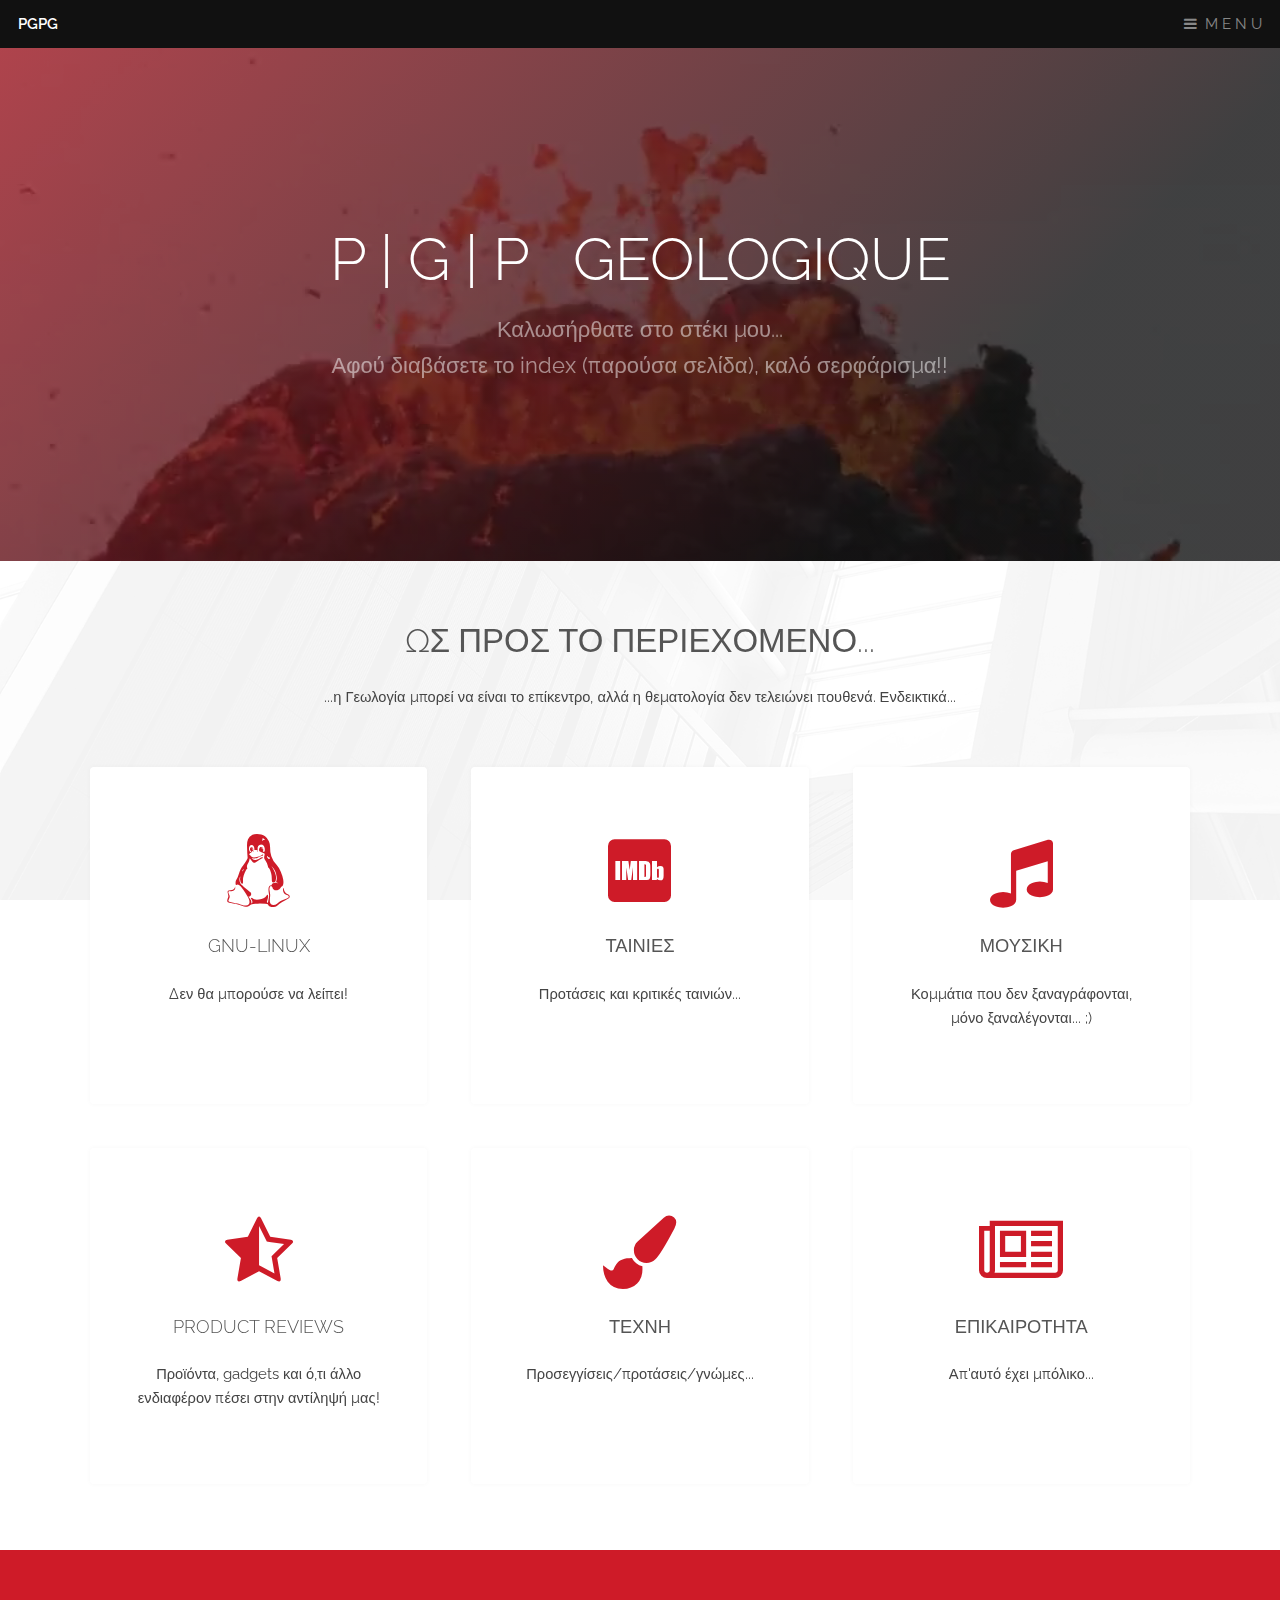
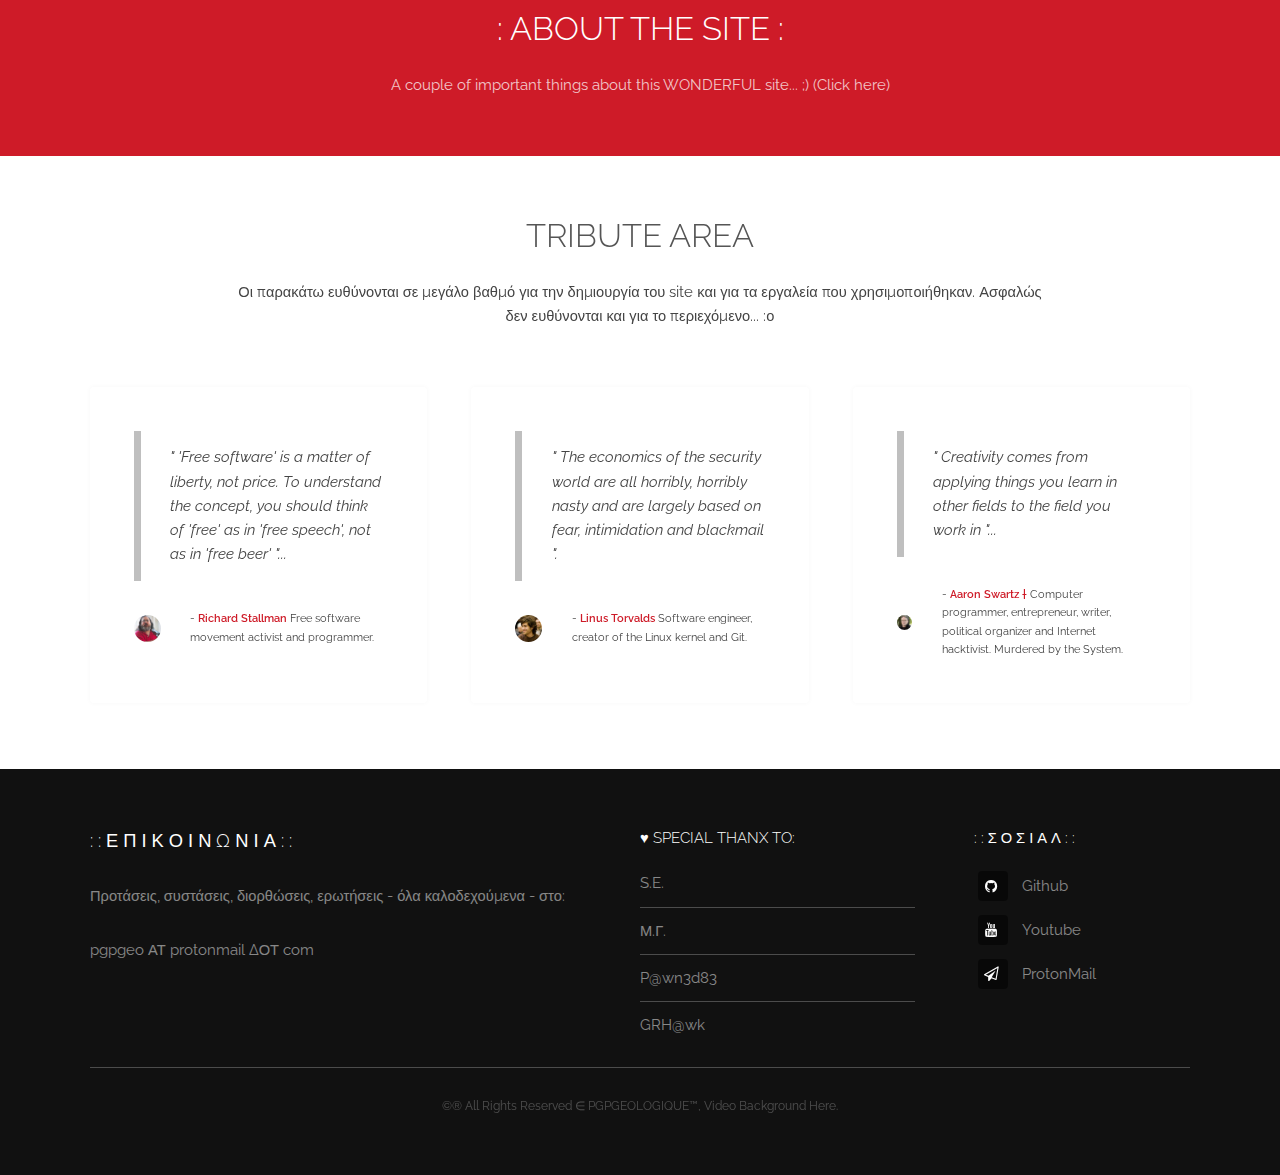
==== commit 25304ebc: "+ fotos" ====
--- a/index.html
+++ b/index.html
@@ -35,7 +35,7 @@
 		<!-- Banner -->
 			<section id="banner">
 				<div class="inner">
-					<h1>P | G | P &nbsp;&nbsp;G E O L O G I Q U E</h1>
+					<h1>P | G | P &nbsp;&nbsp;GEOLOGIQUE</h1>
 					<p>Καλωσήρθατε στο στέκι μου...<br />
 					Αφού διαβάσετε το index (παρούσα σελίδα), καλό σερφάρισμα!!</p>
 				</div>
@@ -101,7 +101,7 @@
 									<a href="#" class="icon fa-paint-brush"><span class="label">Icon</span></a>
 									<h3>ΤΕΧΝΗ</h3>
 								</header>
-								<p>Προσεγγίσεις και γνώμες (και για να μην παρεξηγηθούμε... ΟΧΙ απόψεις! :D)...</p>
+								<p>Προσεγγίσεις/προτάσεις/γνώμες...</p>
 							</div>
 						</section>
 
@@ -122,11 +122,8 @@
 		<!-- CTA -->
 			<section id="cta" class="wrapper">
 				<div class="inner">
-					<h2>!!! DISCLAIMER !!!</h2>
-					<p>	I am not actually the CREATOR of this site. I'm just someone who took it (the template) for free, modified it to the measures he wanted, and now he owns and manages it...
-						Therefore, although not formally and legally necessary, I consider that the least I can do as a token of thanks to the creators of this wonderful-WONDERFUL site, is to mention a couple of things that btw usually are not mentioned by users like me who enjoy the benefits that came from
-						the work of others. As for the answer to the question "why does this happen", I am afraid I will be left with the question. Anyways ...,
-						for more on this minimum moral obligation I have, please click here. </p>
+					<h2>: ABOUT THE SITE :</h2>
+					<p>	A couple of important things about this WONDERFUL site...  ;) (Click here)</p>
 				</div>
 			</section>
 
@@ -134,46 +131,46 @@
 			<section class="wrapper">
 				<div class="inner">
 					<header class="special">
-						<h2>Faucibus consequat lorem</h2>
-						<p>In arcu accumsan arcu adipiscing accumsan orci ac. Felis id enim aliquet. Accumsan ac integer lobortis commodo ornare aliquet accumsan erat tempus amet porttitor.</p>
+						<h2>TRIBUTE AREA</h2>
+						<p>Οι παρακάτω ευθύνονται σε μεγάλο βαθμό για την δημιουργία του site και για τα εργαλεία που χρησιμοποιήθηκαν. Ασφαλώς δεν ευθύνονται και για το περιεχόμενο... :ο</p>
 					</header>
 					<div class="testimonials">
 						<section>
 							<div class="content">
 								<blockquote>
-									<p>Nunc lacinia ante nunc ac lobortis ipsum. Interdum adipiscing gravida odio porttitor sem non mi integer non faucibus.</p>
+									<p>" 'Free software' is a matter of liberty, not price. To understand the concept, you should think of 'free' as in 'free speech', not as in 'free beer' "...</p>
 								</blockquote>
 								<div class="author">
 									<div class="image">
 										<img src="images/pic01.jpg" alt="" />
 									</div>
-									<p class="credit">- <strong>Jane Doe</strong> <span>CEO - ABC Inc.</span></p>
+									<p class="credit">- <strong>Richard Stallman</strong> <span>Free software movement activist and programmer.</span></p>
 								</div>
 							</div>
 						</section>
 						<section>
 							<div class="content">
 								<blockquote>
-									<p>Nunc lacinia ante nunc ac lobortis ipsum. Interdum adipiscing gravida odio porttitor sem non mi integer non faucibus.</p>
+									<p>" The economics of the security world are all horribly, horribly nasty and are largely based on fear, intimidation and blackmail ".</p>
 								</blockquote>
 								<div class="author">
 									<div class="image">
 										<img src="images/pic03.jpg" alt="" />
 									</div>
-									<p class="credit">- <strong>John Doe</strong> <span>CEO - ABC Inc.</span></p>
+									<p class="credit">- <strong>Linus Torvalds</strong> <span>Software engineer, creator of the Linux kernel and Git.</span></p>
 								</div>
 							</div>
 						</section>
 						<section>
 							<div class="content">
 								<blockquote>
-									<p>Nunc lacinia ante nunc ac lobortis ipsum. Interdum adipiscing gravida odio porttitor sem non mi integer non faucibus.</p>
+									<p>" Creativity comes from applying things you learn in other fields to the field you work in "...</p>
 								</blockquote>
 								<div class="author">
 									<div class="image">
 										<img src="images/pic02.jpg" alt="" />
 									</div>
-									<p class="credit">- <strong>Janet Smith</strong> <span>CEO - ABC Inc.</span></p>
+									<p class="credit">- <strong>Aaron Swartz &#8224;</strong> <span>Computer programmer, entrepreneur, writer, political organizer and Internet hacktivist. Murdered by the System.</span></p>
 								</div>
 							</div>
 						</section>
@@ -186,31 +183,38 @@
 				<div class="inner">
 					<div class="content">
 						<section>
-							<h3>Accumsan montes viverra</h3>
-							<p>Nunc lacinia ante nunc ac lobortis. Interdum adipiscing gravida odio porttitor sem non mi integer non faucibus ornare mi ut ante amet placerat aliquet. Volutpat eu sed ante lacinia sapien lorem accumsan varius montes viverra nibh in adipiscing. Lorem ipsum dolor vestibulum ante ipsum primis in faucibus vestibulum. Blandit adipiscing eu felis iaculis volutpat ac adipiscing sed feugiat eu faucibus. Integer ac sed amet praesent. Nunc lacinia ante nunc ac gravida.</p>
-						</section>
-						<section>
-							<h4>Sem turpis amet semper</h4>
+							<h3>: : Ε Π Ι Κ Ο Ι Ν Ω Ν Ι Α : :</h3>
+							<p></p>
+							<p></p>
+							<p></p>
+							<p>Προτάσεις, συστάσεις, διορθώσεις, ερωτήσεις - όλα καλοδεχούμενα - στο:</p>
+							<p>pgpgeo ΑΤ protonmail ΔΟΤ com</p>
+							<p></p>
+
+
+						</section>
+						<section>
+							<h4> &#9829; SPECIAL THANX TO:</h4>
 							<ul class="alt">
-								<li><a href="#">Dolor pulvinar sed etiam.</a></li>
-								<li><a href="#">Etiam vel lorem sed amet.</a></li>
-								<li><a href="#">Felis enim feugiat viverra.</a></li>
-								<li><a href="#">Dolor pulvinar magna etiam.</a></li>
+								<li><a href="#">S.E.</a></li>
+								<li><a href="#">Μ.Γ.</a></li>
+								<li><a href="#">P@wn3d83</a></li>
+								<li><a href="#">GRH@wk</a></li>
 							</ul>
 						</section>
 						<section>
-							<h4>Magna sed ipsum</h4>
+							<h4>: : Σ Ο Σ Ι Α Λ : :</h4>
 							<ul class="plain">
-								<li><a href="#"><i class="icon fa-github">&nbsp;</i>Github</a></li>
+								<li><a href="https://github.com/pgpgeologique"><i class="icon fa-github">&nbsp;</i>Github</a></li>
 								<li><a href="#"><i class="icon fa-youtube">&nbsp;</i>Youtube</a></li>
-								<li><a href="#"><i class="icon fa-paper-plane-o">&nbsp;</i>Mail</a></li>
+								<li><a href="mailto:pgpgeo@protonmail.com"><i class="icon fa-paper-plane-o">&nbsp;</i>ProtonMail</a></li>
 							
 			
 							</ul>
 						</section>
 					</div>
 					<div class="copyright">
-						&copy; Untitled. Photos <a href="https://unsplash.co">Unsplash</a>, Video <a href="https://coverr.co">Coverr</a>.
+						&copy;&#174; All Rights Reserved &#8712; <a href="#">PGPGEOLOGIQUE&trade;</a>, <a href="https://www.youtube.com/watch?v=KwGReC3_2C0">Video Background Here</a>.
 					</div>
 				</div>
 			</footer>
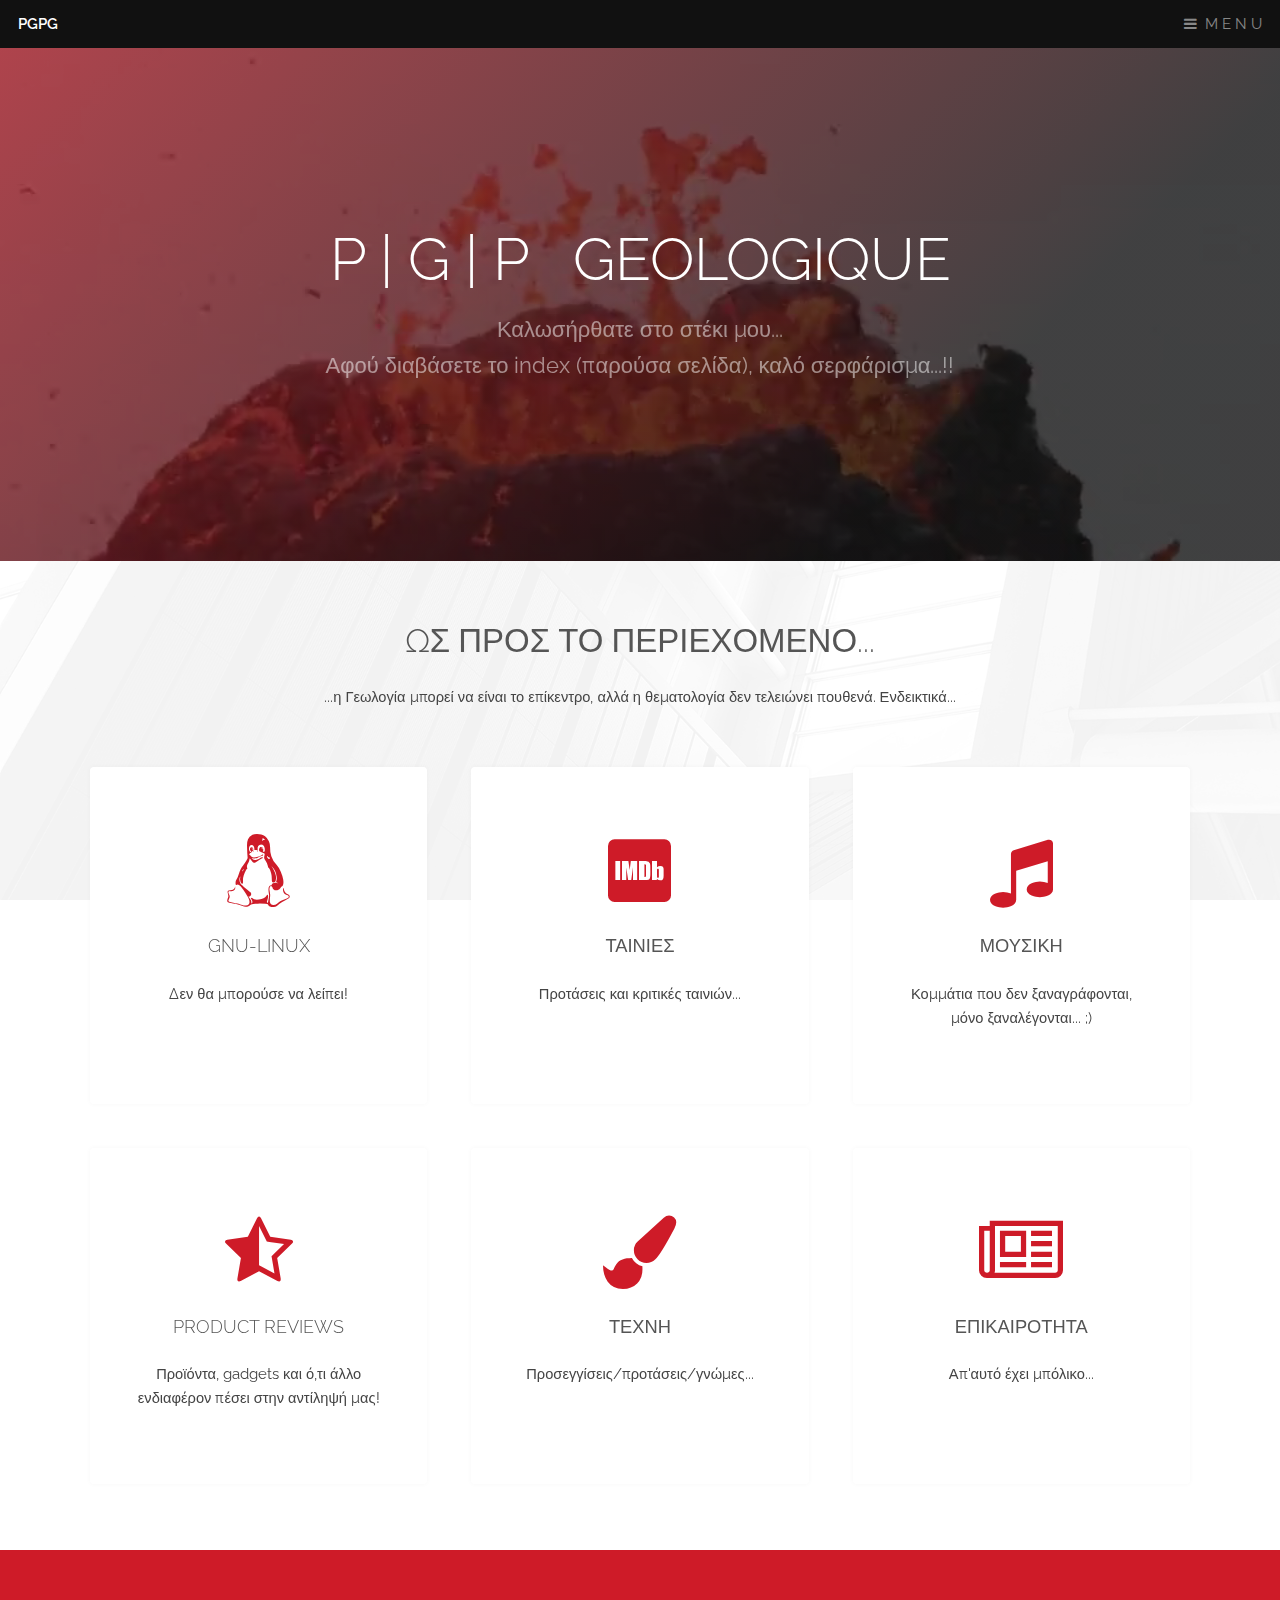
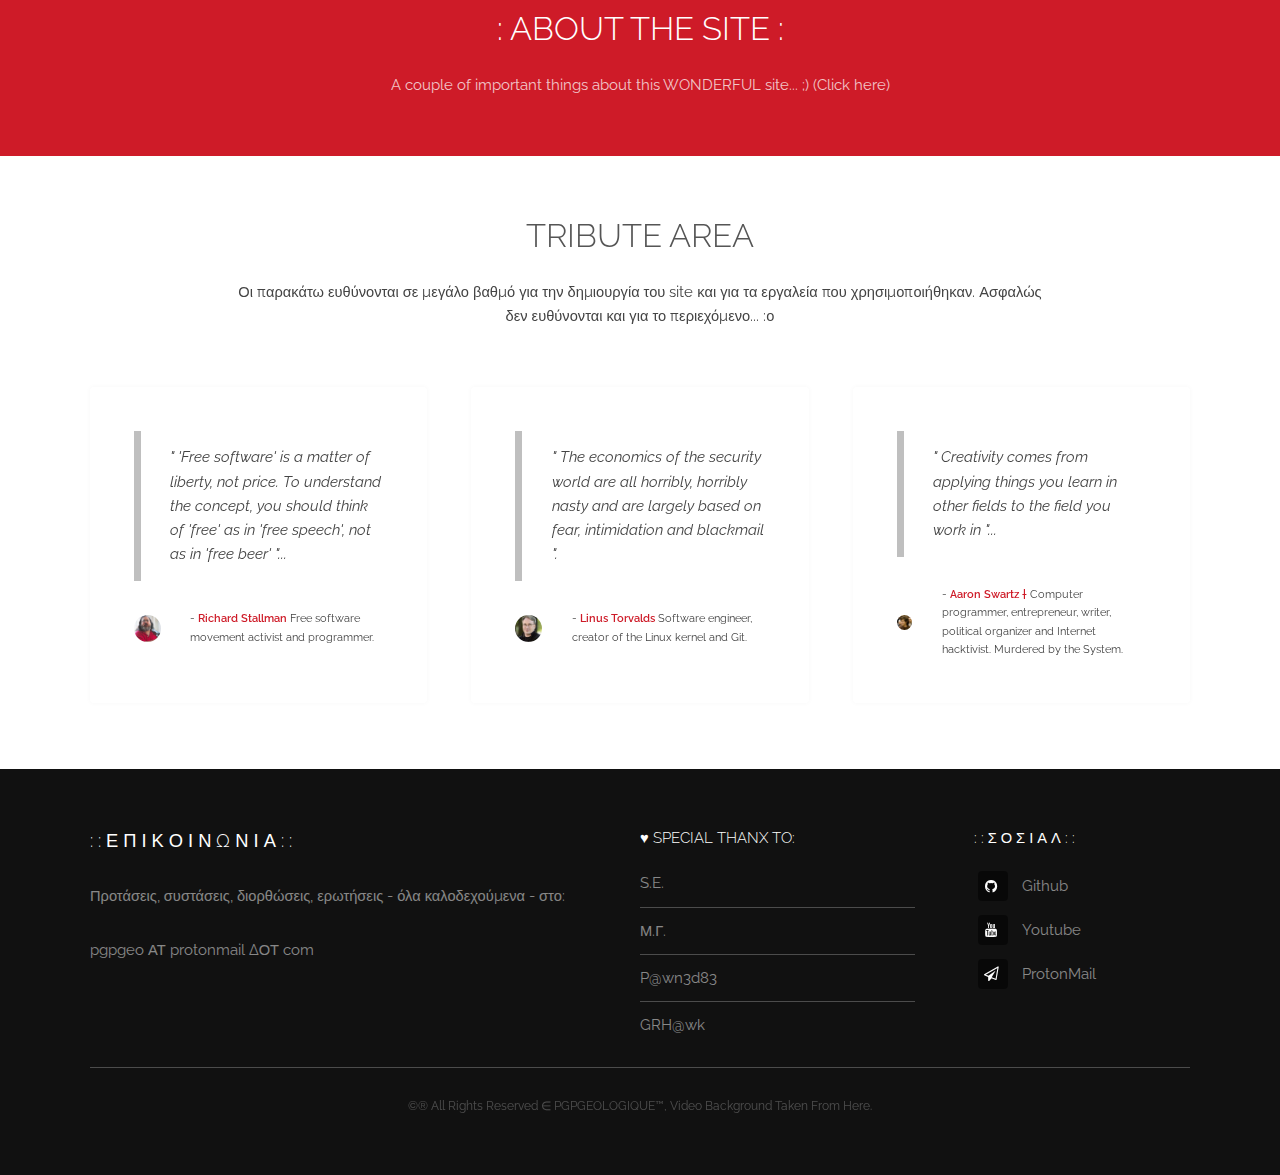
==== commit 409961d2: "super new" ====
--- a/index.html
+++ b/index.html
@@ -6,7 +6,7 @@
 -->
 <html>
 	<head>
-		<title>PGPGeologique</title>
+		<title>: : ΚΑΛΩΣΗΛΘΑΤΕ</title>
 		<meta charset="utf-8" />
 		<meta name="viewport" content="width=device-width, initial-scale=1, user-scalable=no" />
 		<meta name="description" content="" />
@@ -27,8 +27,8 @@
 			<nav id="menu">
 				<ul class="links">
 					<li><a href="index.html">: : Α Ρ Χ Ι Κ Η</a></li>
-					<li><a href="elements.html">: : Α Ρ Χ Ε Ι Ο</a></li>
-					<li><a href="generic.html">: : Ε Π Ι Κ Ο Ι Ν Ω Ν Ι Α</a></li>
+					<li><a href="2arxeio.html">: : Α Ρ Χ Ε Ι Ο</a></li>
+					<li><a href="3syndesmoi.html">: : Σ Υ Ν Δ Ε Σ Μ Ο Ι</a></li>
 				</ul>
 			</nav>
 
@@ -37,7 +37,7 @@
 				<div class="inner">
 					<h1>P | G | P &nbsp;&nbsp;GEOLOGIQUE</h1>
 					<p>Καλωσήρθατε στο στέκι μου...<br />
-					Αφού διαβάσετε το index (παρούσα σελίδα), καλό σερφάρισμα!!</p>
+					Αφού διαβάσετε το index (παρούσα σελίδα), καλό σερφάρισμα...!!</p>
 				</div>
 				<video autoplay loop muted playsinline src="images/banner.mp4"></video>
 			</section>
@@ -197,7 +197,7 @@
 							<h4> &#9829; SPECIAL THANX TO:</h4>
 							<ul class="alt">
 								<li><a href="#">S.E.</a></li>
-								<li><a href="#">Μ.Γ.</a></li>
+								<li><a href="https://www.twopix.gr/">Μ.Γ.</a></li>
 								<li><a href="#">P@wn3d83</a></li>
 								<li><a href="#">GRH@wk</a></li>
 							</ul>
@@ -214,7 +214,7 @@
 						</section>
 					</div>
 					<div class="copyright">
-						&copy;&#174; All Rights Reserved &#8712; <a href="#">PGPGEOLOGIQUE&trade;</a>, <a href="https://www.youtube.com/watch?v=KwGReC3_2C0">Video Background Here</a>.
+						&copy;&#174; All Rights Reserved &#8712; <a href="#">PGPGEOLOGIQUE&trade;</a>, <a href="https://www.youtube.com/watch?v=KwGReC3_2C0">Video Background Taken From Here</a>.
 					</div>
 				</div>
 			</footer>
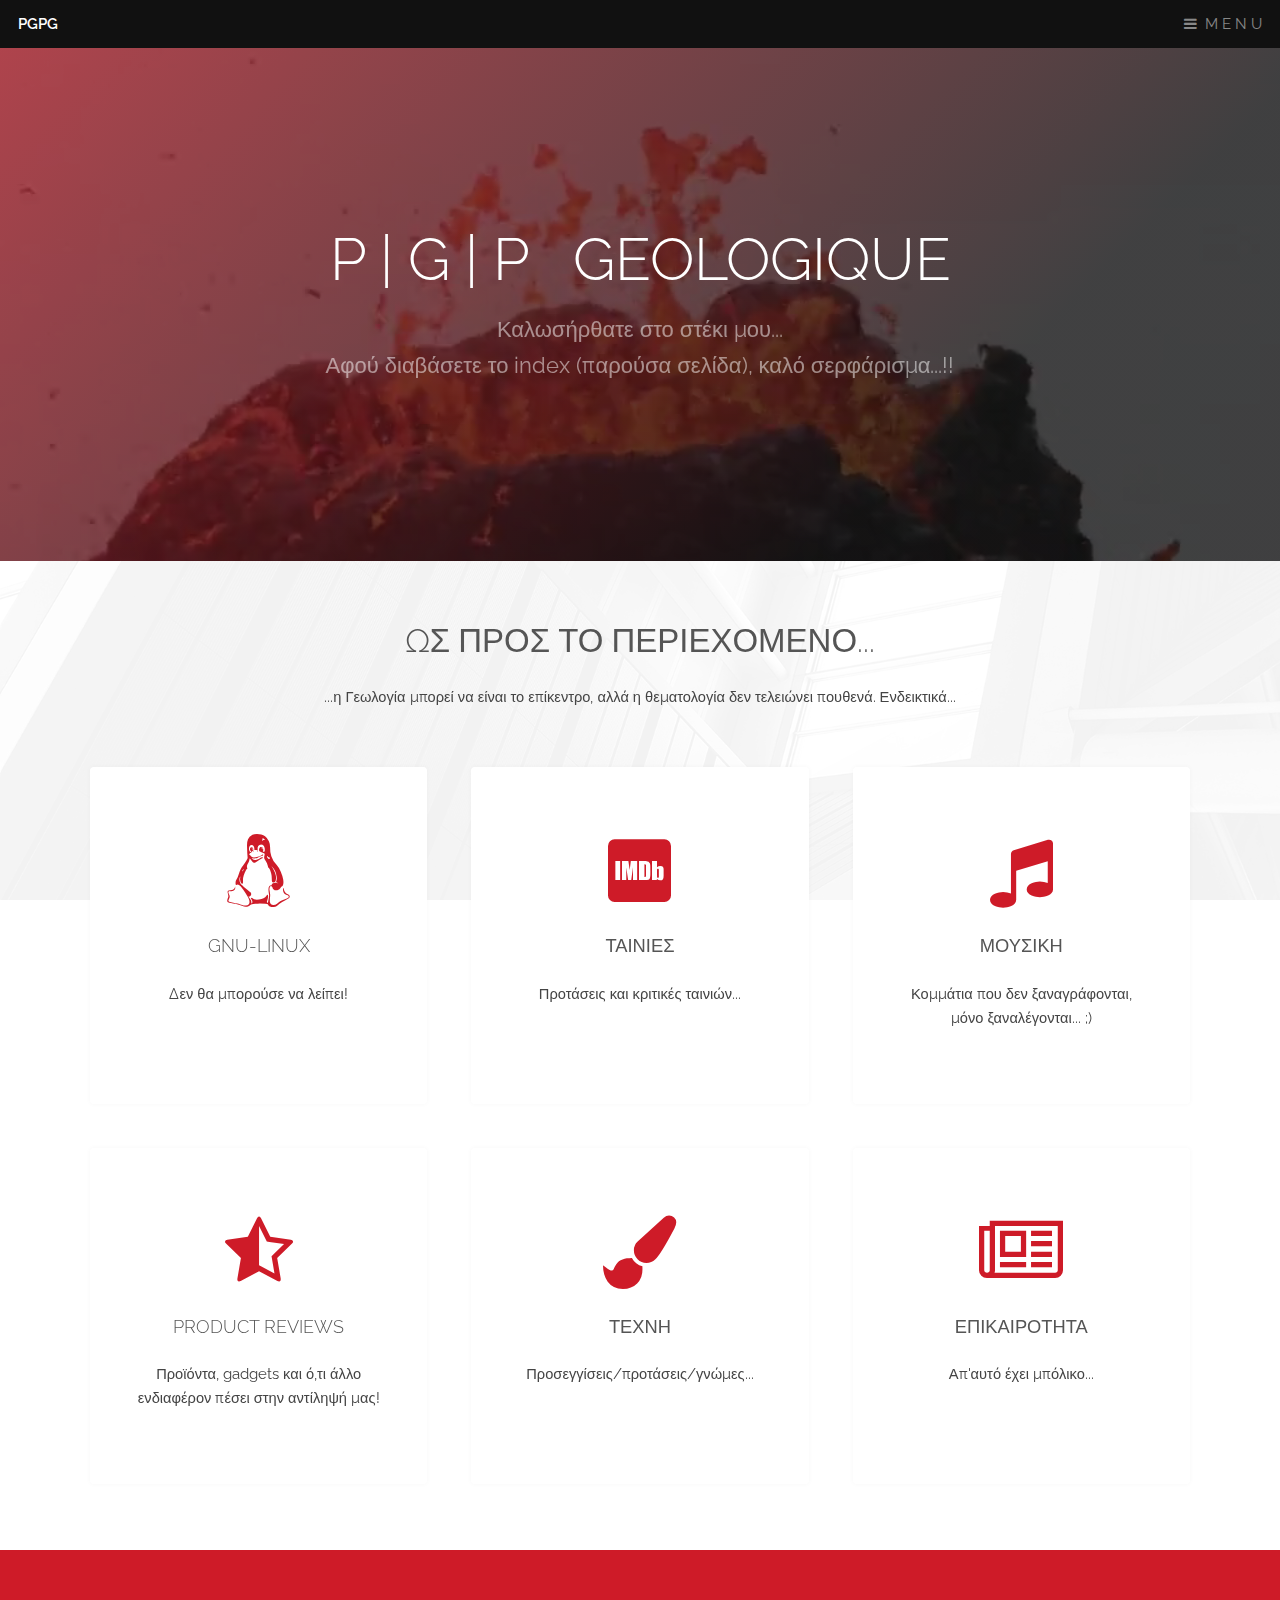
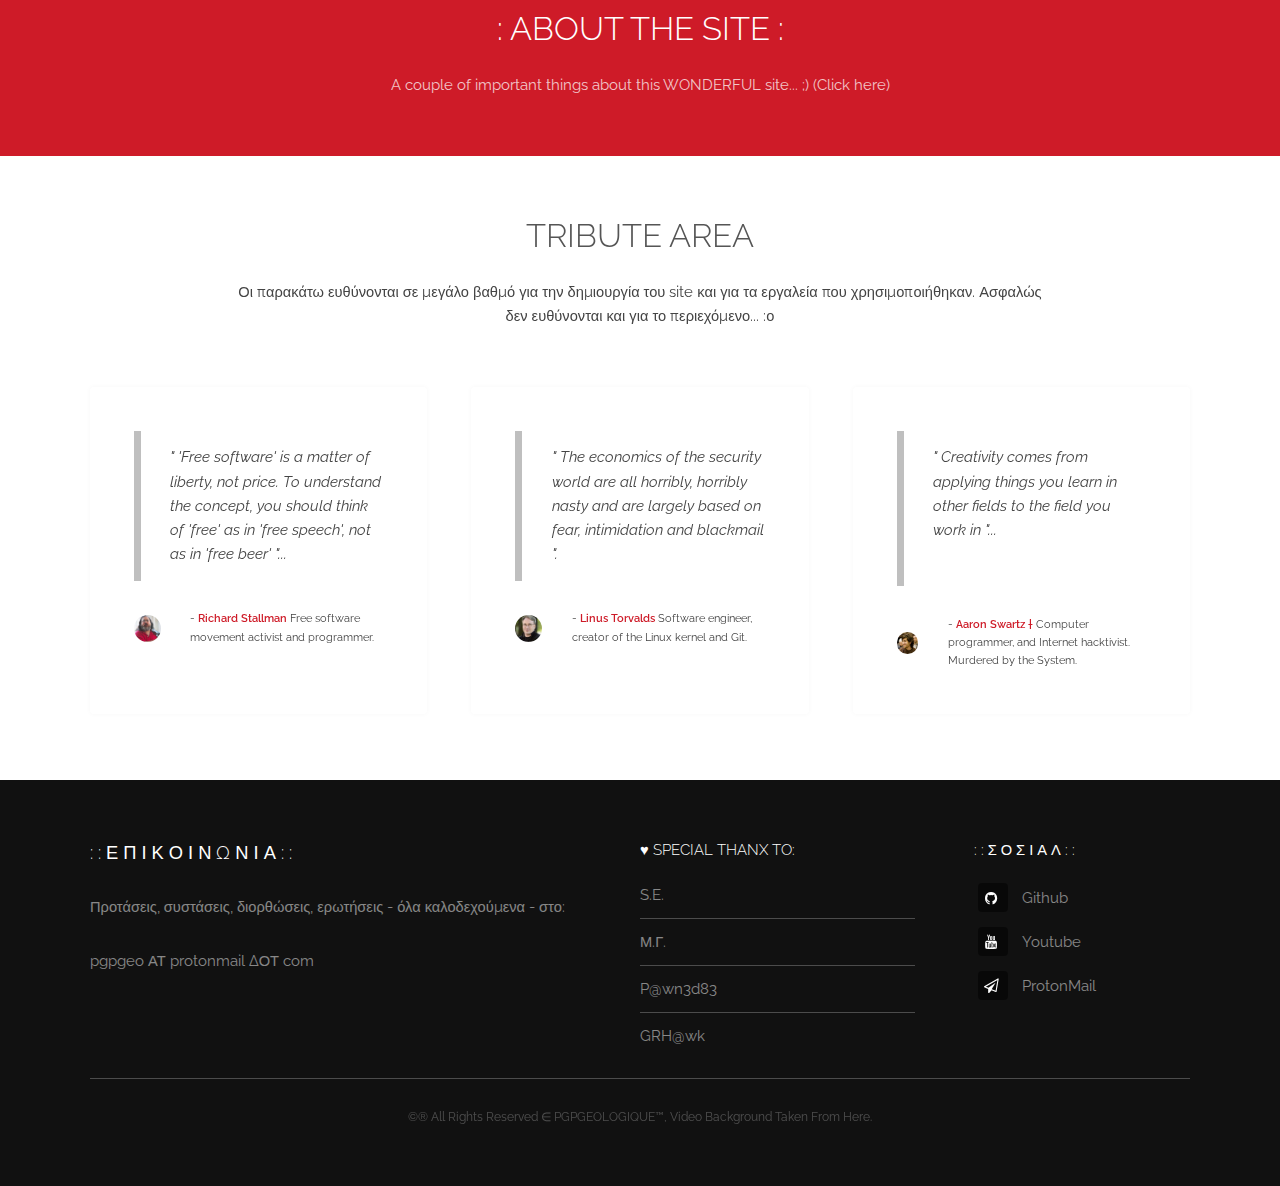
==== commit c5b6d80e: "renov24" ====
--- a/index.html
+++ b/index.html
@@ -165,12 +165,13 @@
 							<div class="content">
 								<blockquote>
 									<p>" Creativity comes from applying things you learn in other fields to the field you work in "...</p>
+									<p></p>
 								</blockquote>
 								<div class="author">
 									<div class="image">
 										<img src="images/pic02.jpg" alt="" />
 									</div>
-									<p class="credit">- <strong>Aaron Swartz &#8224;</strong> <span>Computer programmer, entrepreneur, writer, political organizer and Internet hacktivist. Murdered by the System.</span></p>
+									<p class="credit">- <strong>Aaron Swartz &#8224;</strong> <span>Computer programmer, and Internet hacktivist. Murdered by the System.</span></p>
 								</div>
 							</div>
 						</section>
@@ -178,6 +179,7 @@
 				</div>
 			</section>
 
+			
 		<!-- Footer -->
 			<footer id="footer">
 				<div class="inner">
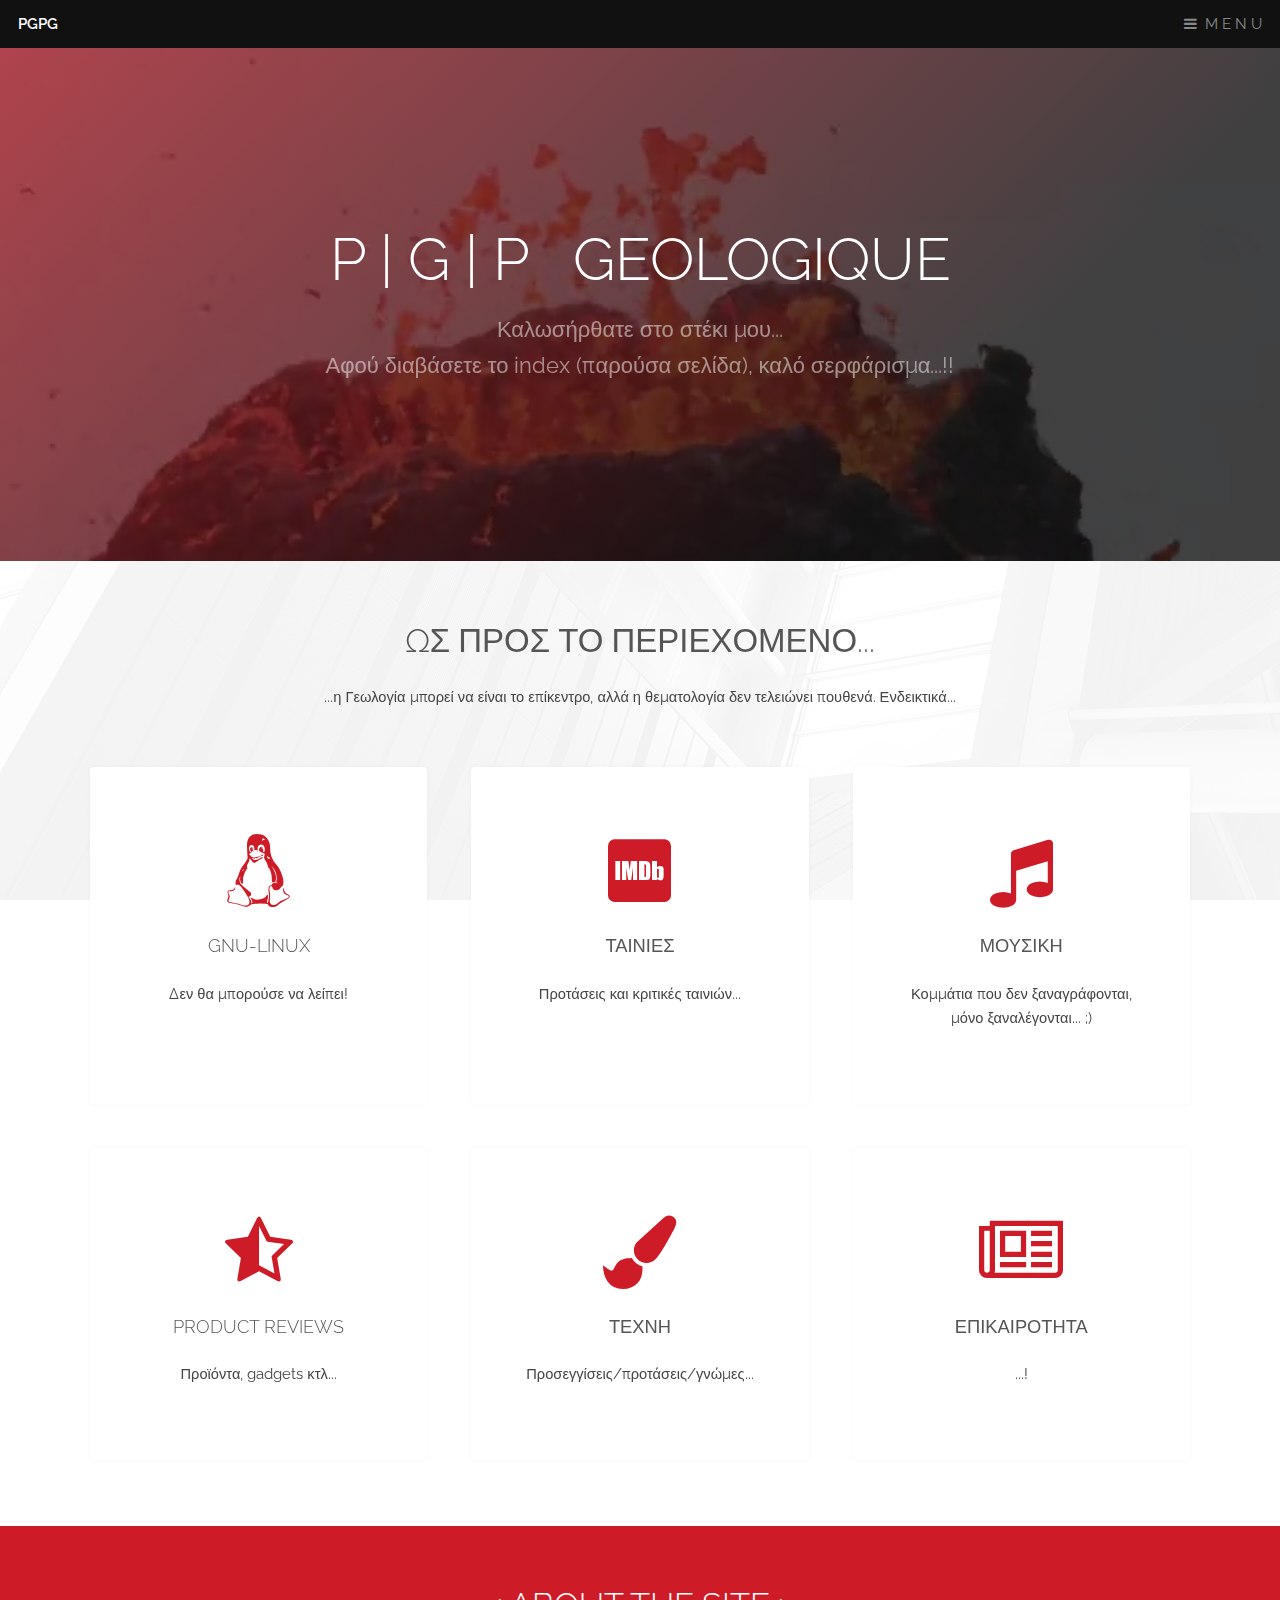
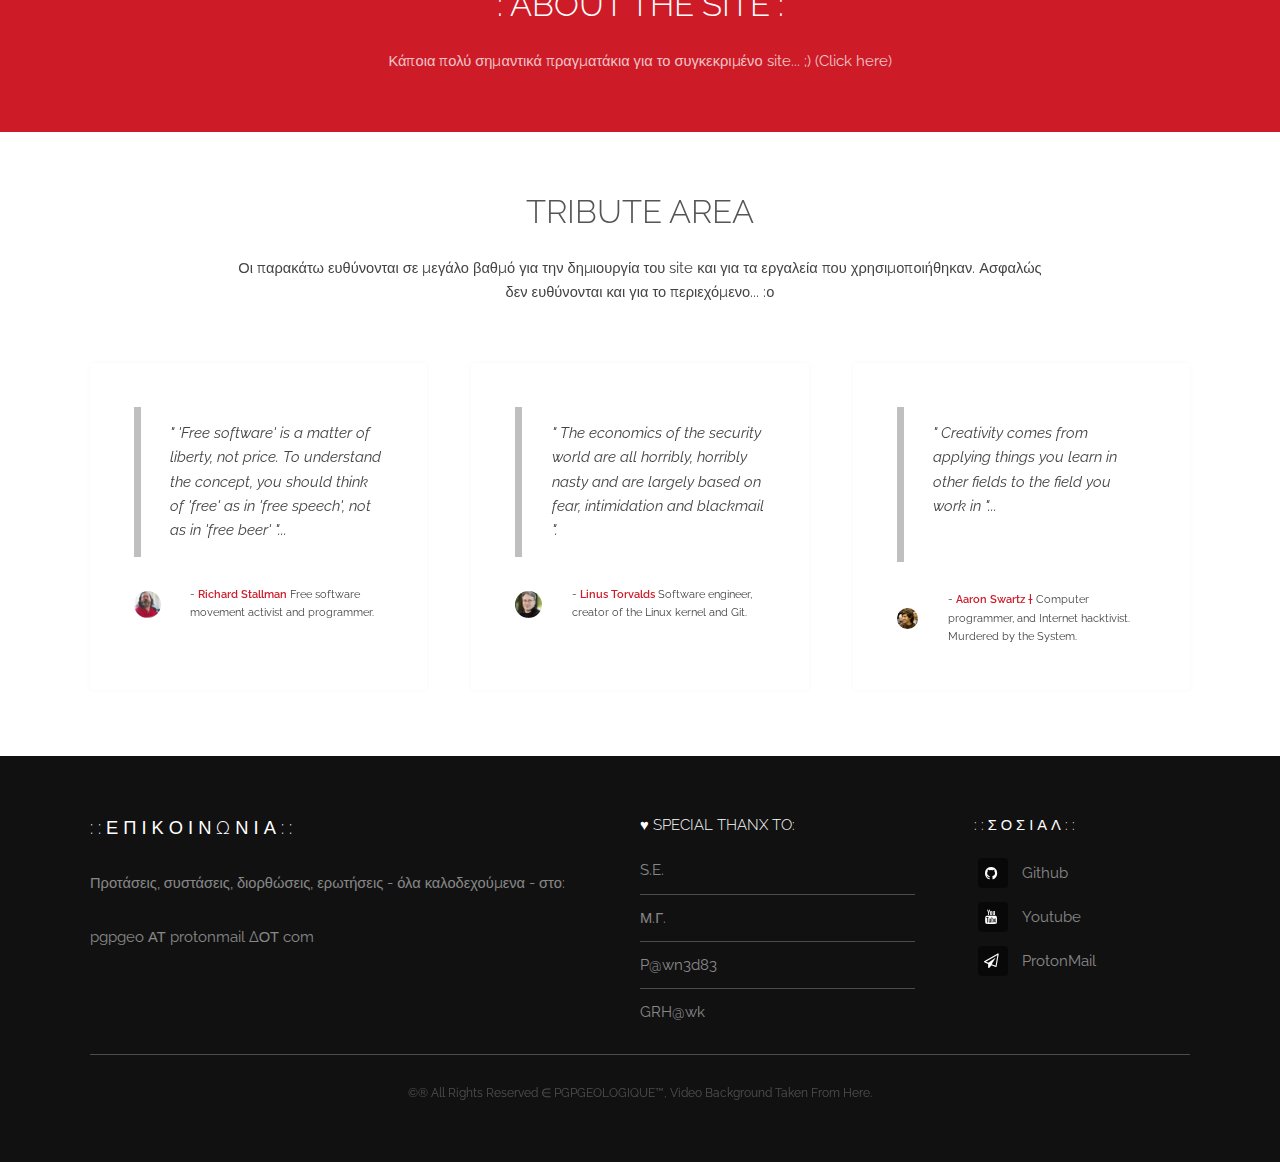
==== commit 0464b4be: "renov24.4" ====
--- a/index.html
+++ b/index.html
@@ -91,7 +91,7 @@
 									<a href="#" class="icon fa-star-half-o"><span class="label">Icon</span></a>
 									<h3>PRODUCT REVIEWS</h3>
 								</header>
-								<p>Προϊόντα, gadgets και ό,τι άλλο ενδιαφέρον πέσει στην αντίληψή μας!</p>
+								<p>Προϊόντα, gadgets κτλ...</p>
 							</div>
 						</section>
 
@@ -111,7 +111,7 @@
 									<a href="#" class="icon fa-newspaper-o"><span class="label">Icon</span></a>
 									<h3>ΕΠΙΚΑΙΡΟΤΗΤΑ</h3>
 								</header>
-								<p>Απ'αυτό έχει μπόλικο...</p>
+								<p>...!</p>
 							</div>
 						</section>
 
@@ -123,7 +123,7 @@
 			<section id="cta" class="wrapper">
 				<div class="inner">
 					<h2>: ABOUT THE SITE :</h2>
-					<p>	A couple of important things about this WONDERFUL site...  ;) (Click here)</p>
+					<p>	Κάποια πολύ σημαντικά πραγματάκια για το συγκεκριμένο site...  ;) (Click here)</p>
 				</div>
 			</section>
 
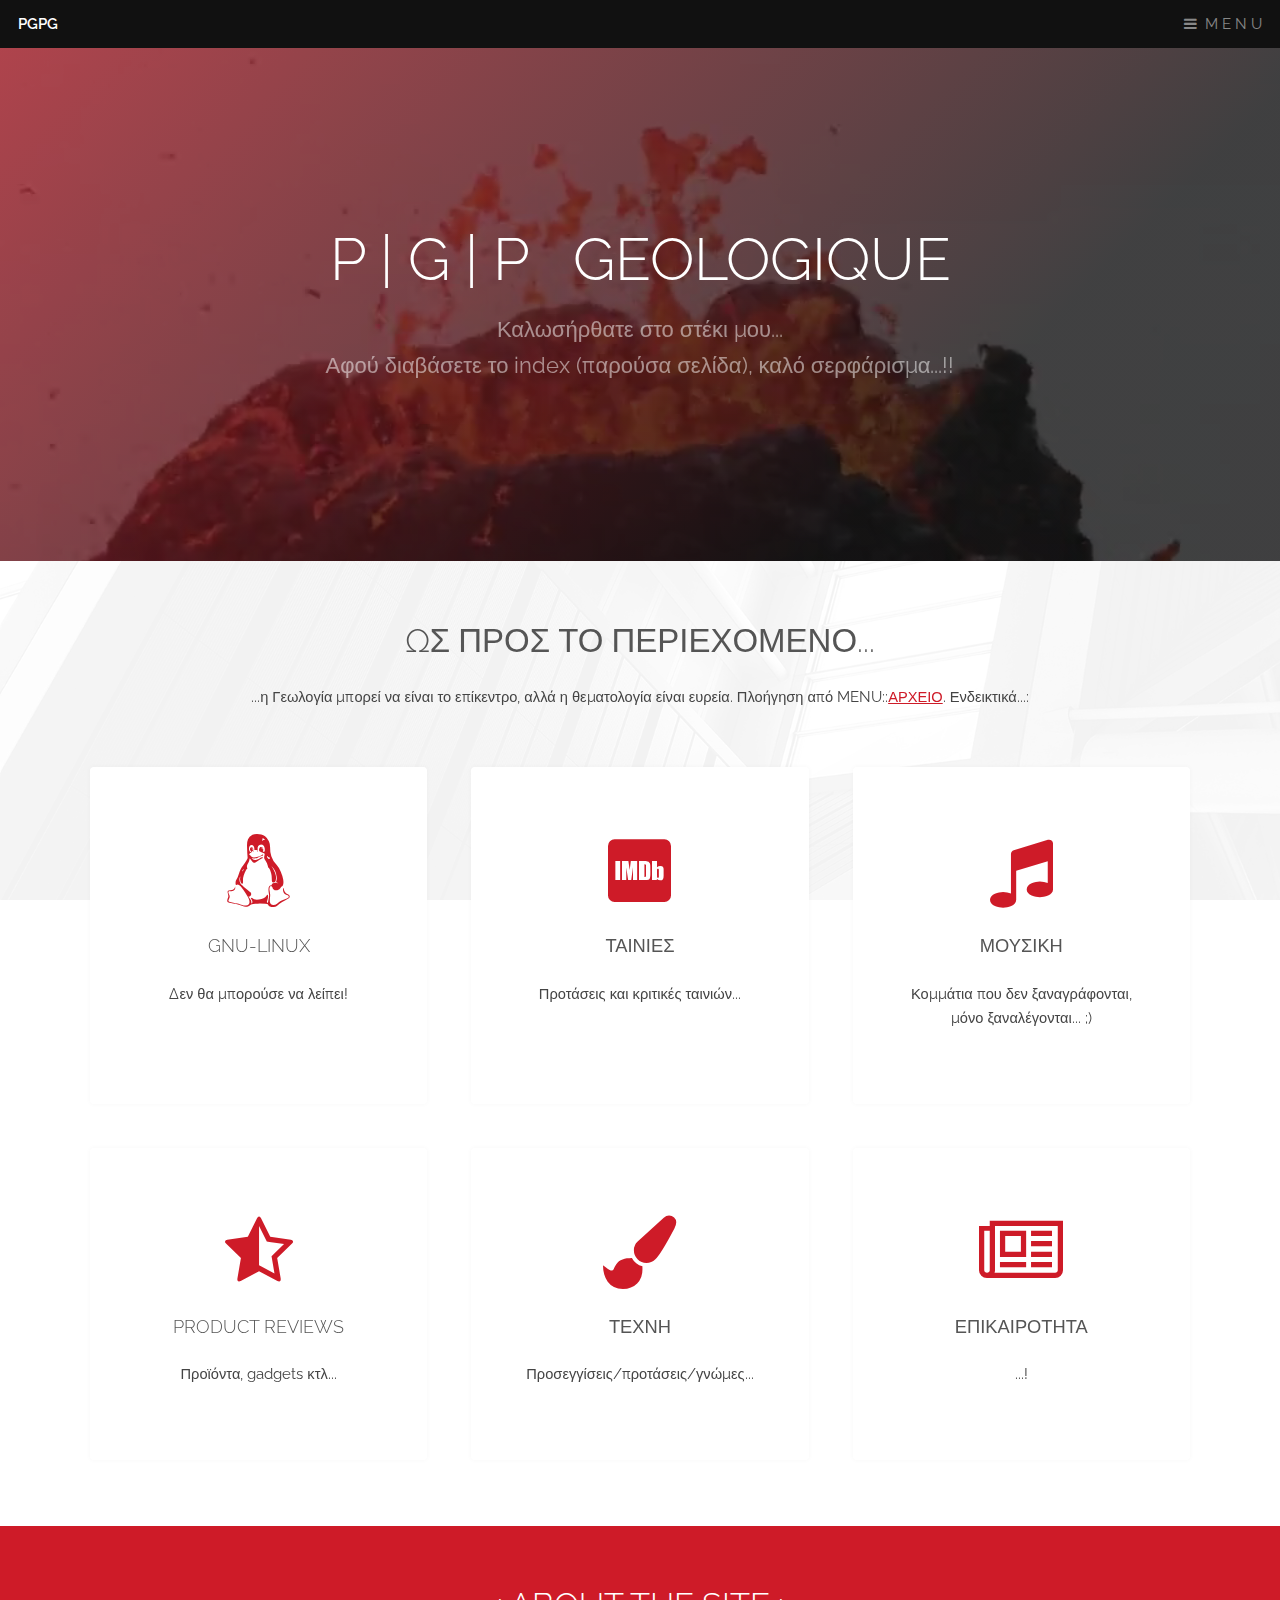
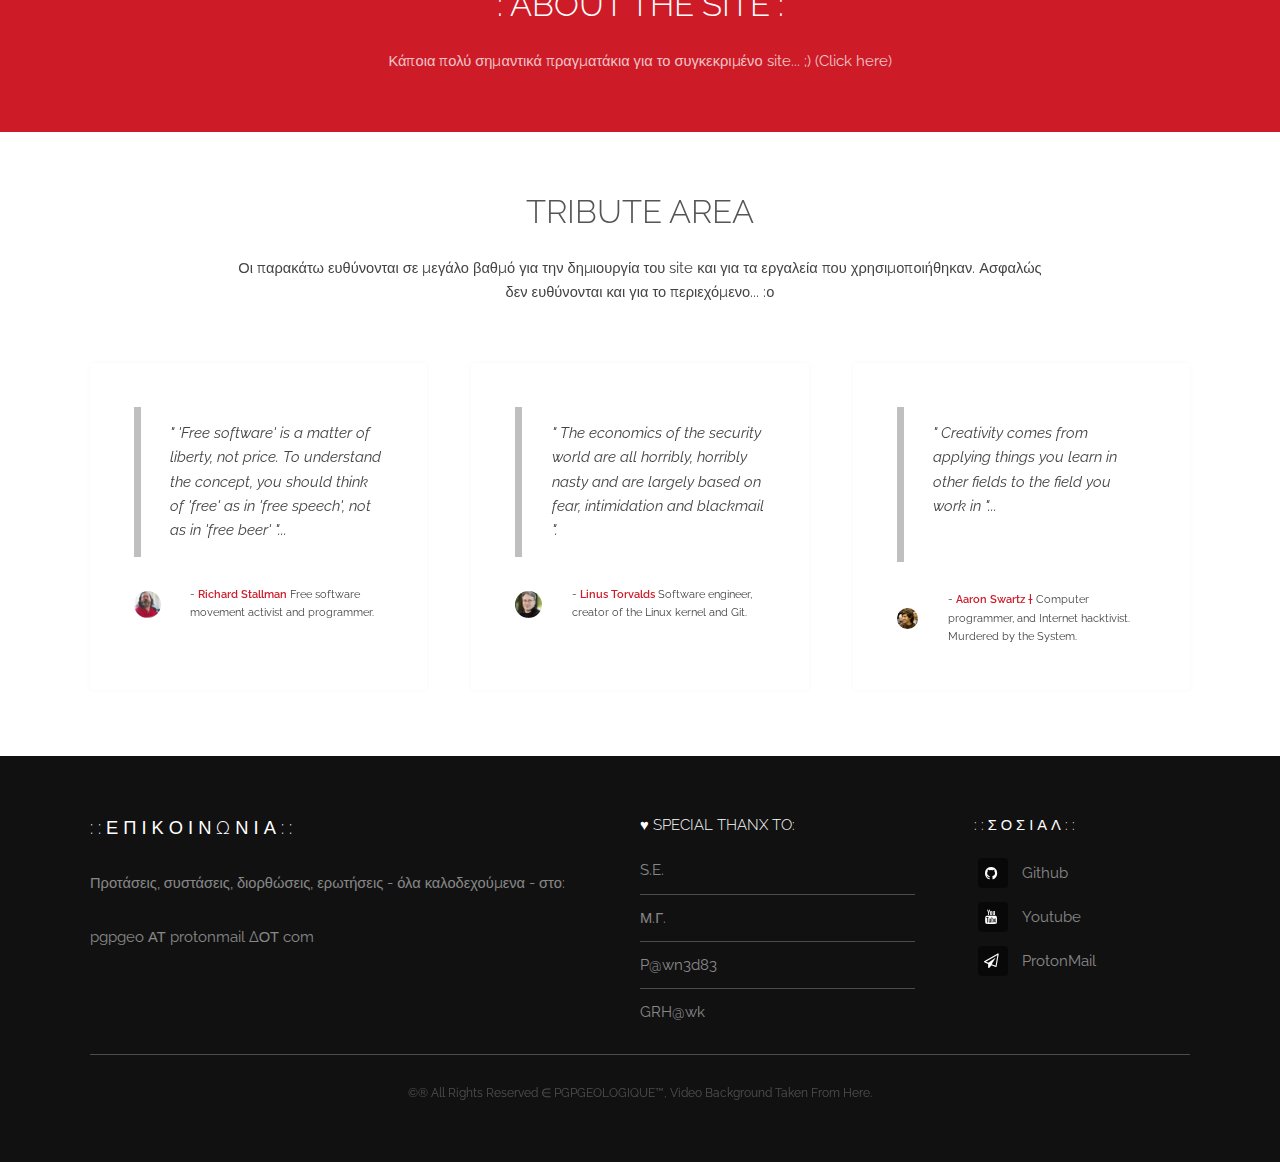
==== commit 6d6700b8: "renov24.5" ====
--- a/index.html
+++ b/index.html
@@ -51,7 +51,7 @@
 				<div class="inner">
 					<header class="special">
 						<h2>ΩΣ ΠΡΟΣ ΤΟ ΠΕΡΙΕΧΟΜΕΝΟ...</h2>
-						<p>...η Γεωλογία μπορεί να είναι το επίκεντρο, αλλά η θεματολογία δεν τελειώνει πουθενά. Ενδεικτικά... </p>
+						<p>...η Γεωλογία μπορεί να είναι το επίκεντρο, αλλά η θεματολογία είναι ευρεία. Πλοήγηση από MENU::<a href="index.html">ΑΡΧΕΙΟ</a></li>. Ενδεικτικά...: </p>
 					</header>
 					<div class="highlights">
 
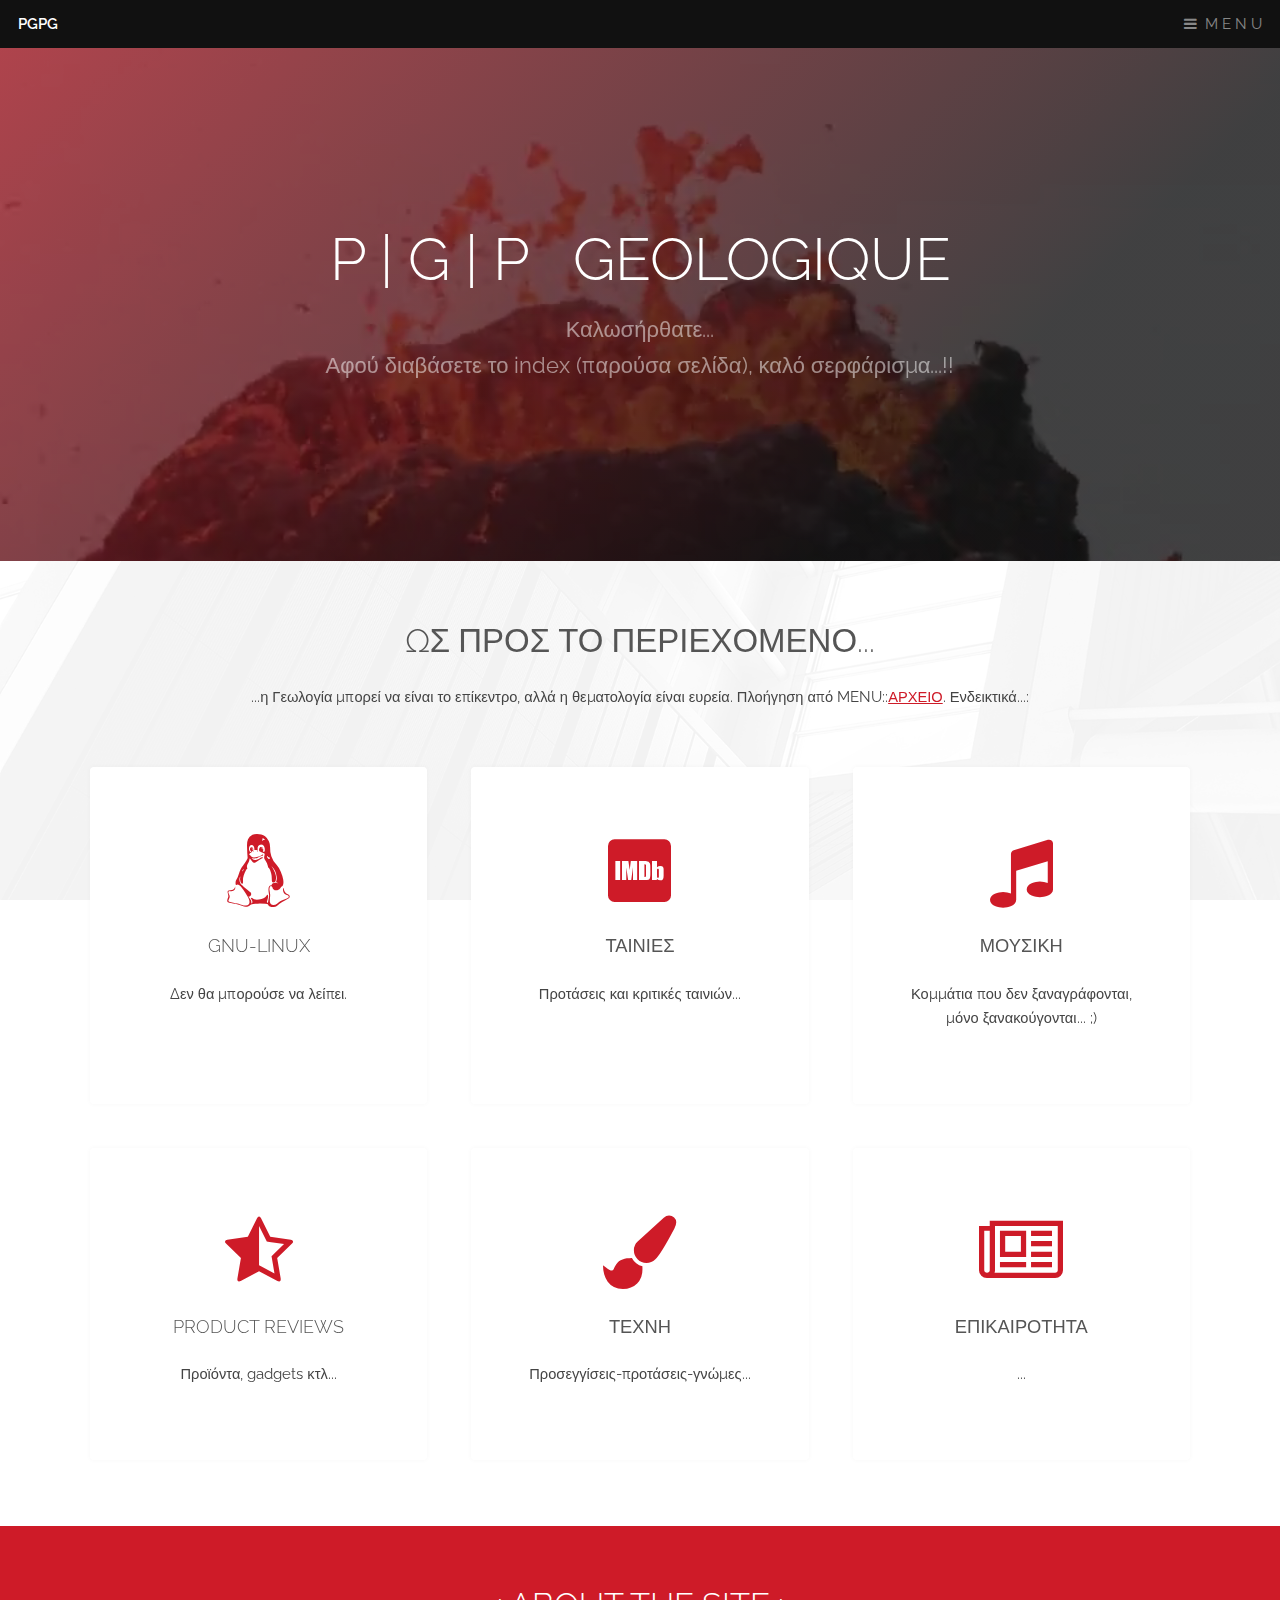
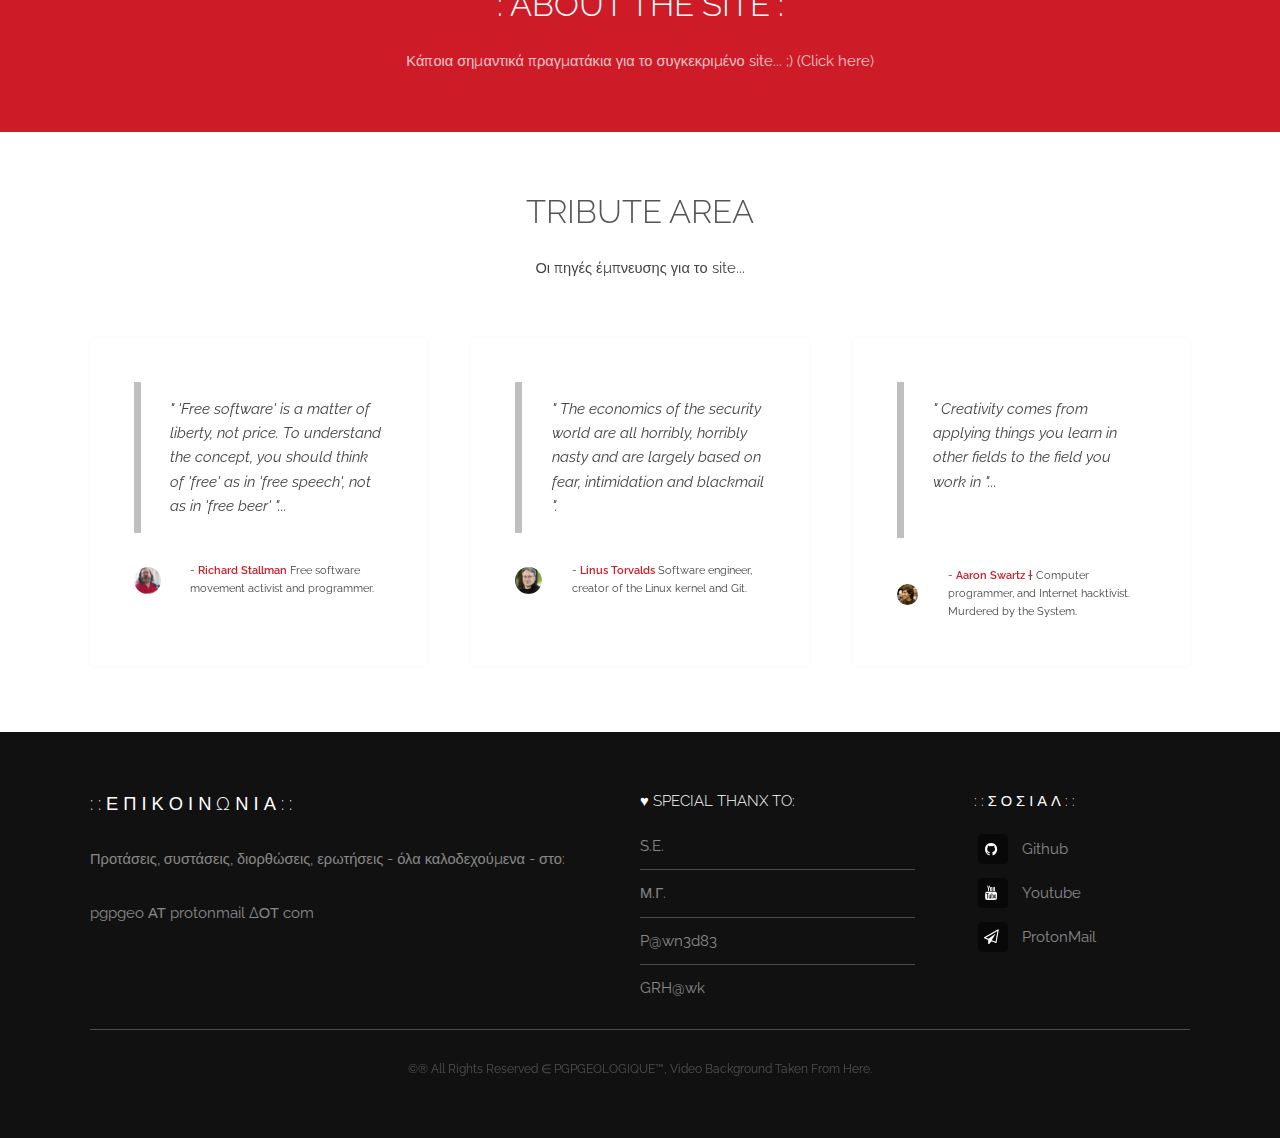
==== commit 39ae765c: "renov24.9" ====
--- a/index.html
+++ b/index.html
@@ -36,7 +36,7 @@
 			<section id="banner">
 				<div class="inner">
 					<h1>P | G | P &nbsp;&nbsp;GEOLOGIQUE</h1>
-					<p>Καλωσήρθατε στο στέκι μου...<br />
+					<p>Καλωσήρθατε...<br />
 					Αφού διαβάσετε το index (παρούσα σελίδα), καλό σερφάρισμα...!!</p>
 				</div>
 				<video autoplay loop muted playsinline src="images/banner.mp4"></video>
@@ -51,7 +51,7 @@
 				<div class="inner">
 					<header class="special">
 						<h2>ΩΣ ΠΡΟΣ ΤΟ ΠΕΡΙΕΧΟΜΕΝΟ...</h2>
-						<p>...η Γεωλογία μπορεί να είναι το επίκεντρο, αλλά η θεματολογία είναι ευρεία. Πλοήγηση από MENU::<a href="index.html">ΑΡΧΕΙΟ</a></li>. Ενδεικτικά...: </p>
+						<p>...η Γεωλογία μπορεί να είναι το επίκεντρο, αλλά η θεματολογία είναι ευρεία. Πλοήγηση από MENU::<a href="2arxeio.html">ΑΡΧΕΙΟ</a></li>. Ενδεικτικά...: </p>
 					</header>
 					<div class="highlights">
 
@@ -61,7 +61,7 @@
 									<a href="#" class="icon fa-linux"><span class="label">Icon</span></a>
 									<h3>GNU-LINUX</h3>
 								</header>
-								<p>Δεν θα μπορούσε να λείπει!</p>
+								<p>Δεν θα μπορούσε να λείπει.</p>
 							</div>
 						</section>
 
@@ -81,7 +81,7 @@
 									<a href="#" class="icon fa-music"><span class="label">Icon</span></a>
 									<h3>ΜΟΥΣΙΚΗ</h3>
 								</header>
-								<p>Κομμάτια που δεν ξαναγράφονται, μόνο ξαναλέγονται... ;)</p>
+								<p>Κομμάτια που δεν ξαναγράφονται, μόνο ξανακούγονται... ;)</p>
 							</div>
 						</section>
 
@@ -101,7 +101,7 @@
 									<a href="#" class="icon fa-paint-brush"><span class="label">Icon</span></a>
 									<h3>ΤΕΧΝΗ</h3>
 								</header>
-								<p>Προσεγγίσεις/προτάσεις/γνώμες...</p>
+								<p>Προσεγγίσεις-προτάσεις-γνώμες...</p>
 							</div>
 						</section>
 
@@ -111,7 +111,7 @@
 									<a href="#" class="icon fa-newspaper-o"><span class="label">Icon</span></a>
 									<h3>ΕΠΙΚΑΙΡΟΤΗΤΑ</h3>
 								</header>
-								<p>...!</p>
+								<p>...</p>
 							</div>
 						</section>
 
@@ -123,7 +123,7 @@
 			<section id="cta" class="wrapper">
 				<div class="inner">
 					<h2>: ABOUT THE SITE :</h2>
-					<p>	Κάποια πολύ σημαντικά πραγματάκια για το συγκεκριμένο site...  ;) (Click here)</p>
+					<p>	Κάποια σημαντικά πραγματάκια για το συγκεκριμένο site...  ;) (Click here)</p>
 				</div>
 			</section>
 
@@ -132,7 +132,7 @@
 				<div class="inner">
 					<header class="special">
 						<h2>TRIBUTE AREA</h2>
-						<p>Οι παρακάτω ευθύνονται σε μεγάλο βαθμό για την δημιουργία του site και για τα εργαλεία που χρησιμοποιήθηκαν. Ασφαλώς δεν ευθύνονται και για το περιεχόμενο... :ο</p>
+						<p>Οι πηγές έμπνευσης για το site...</p>
 					</header>
 					<div class="testimonials">
 						<section>
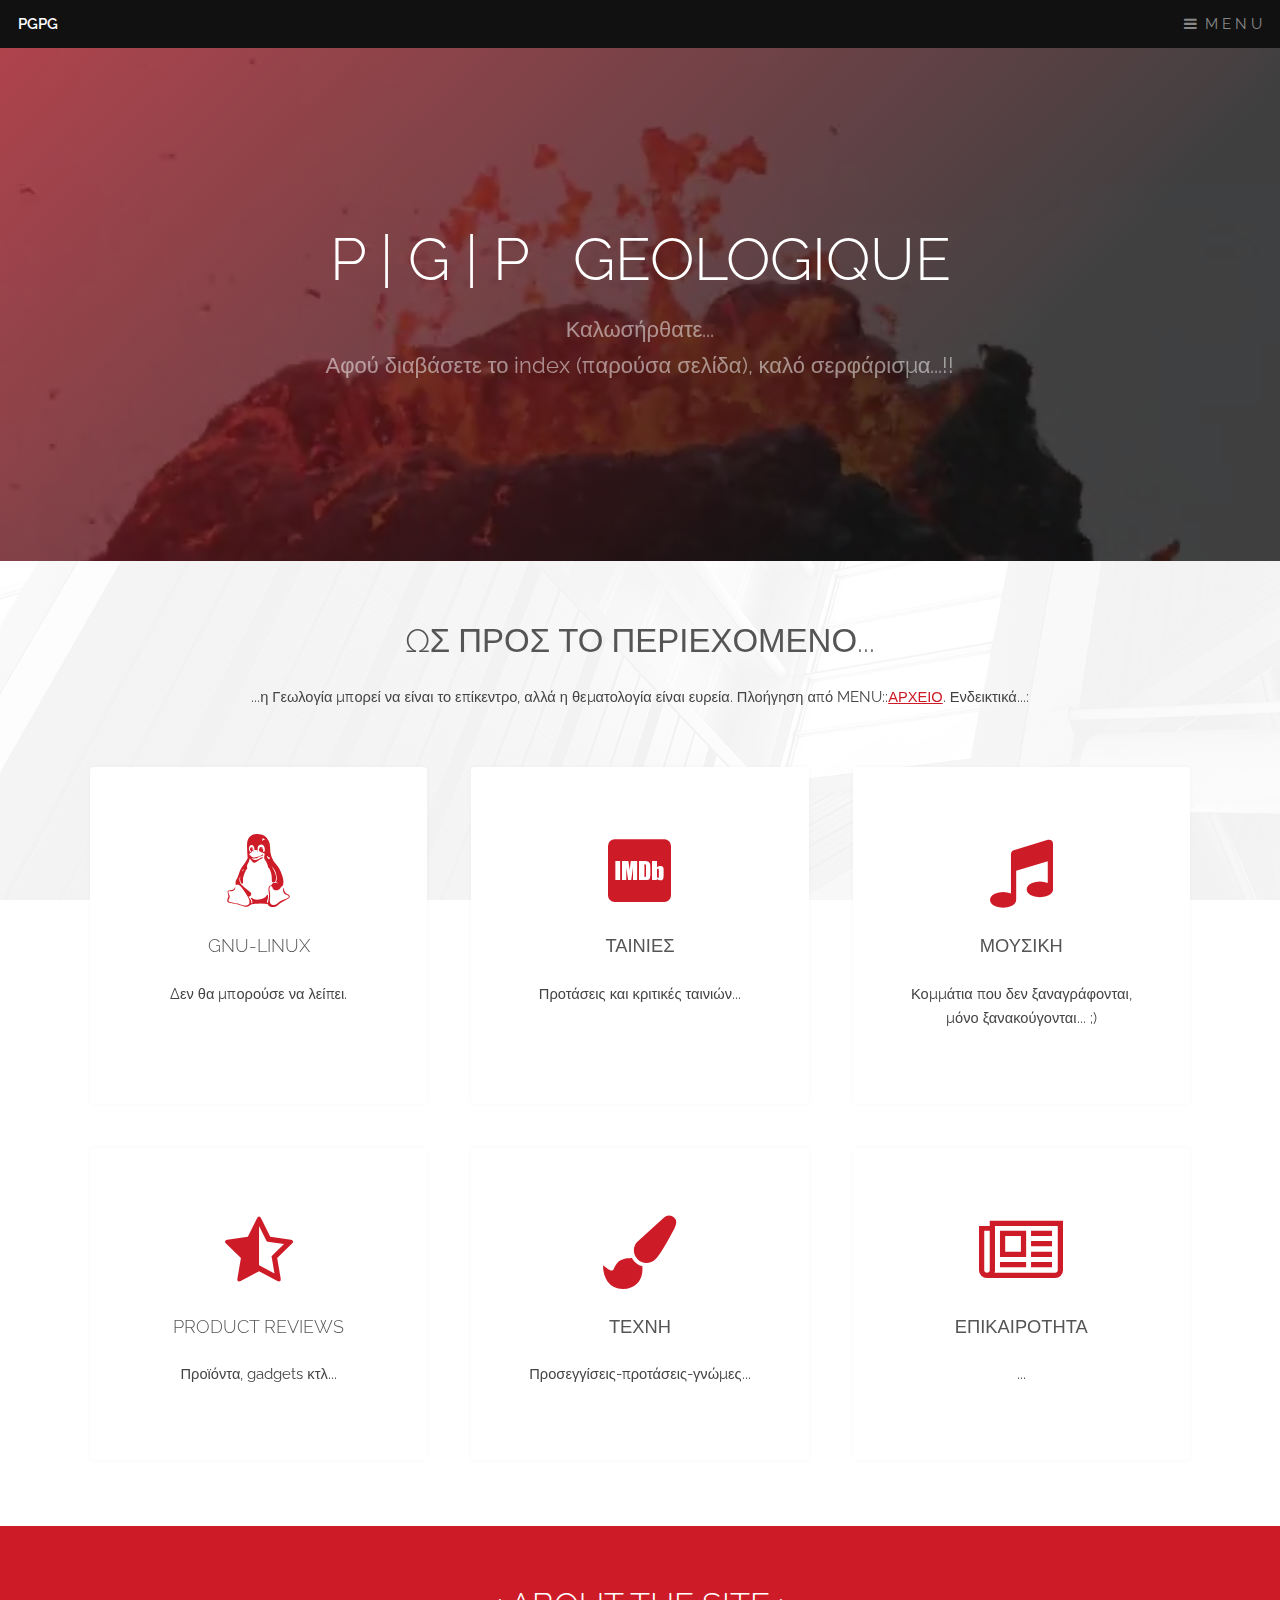
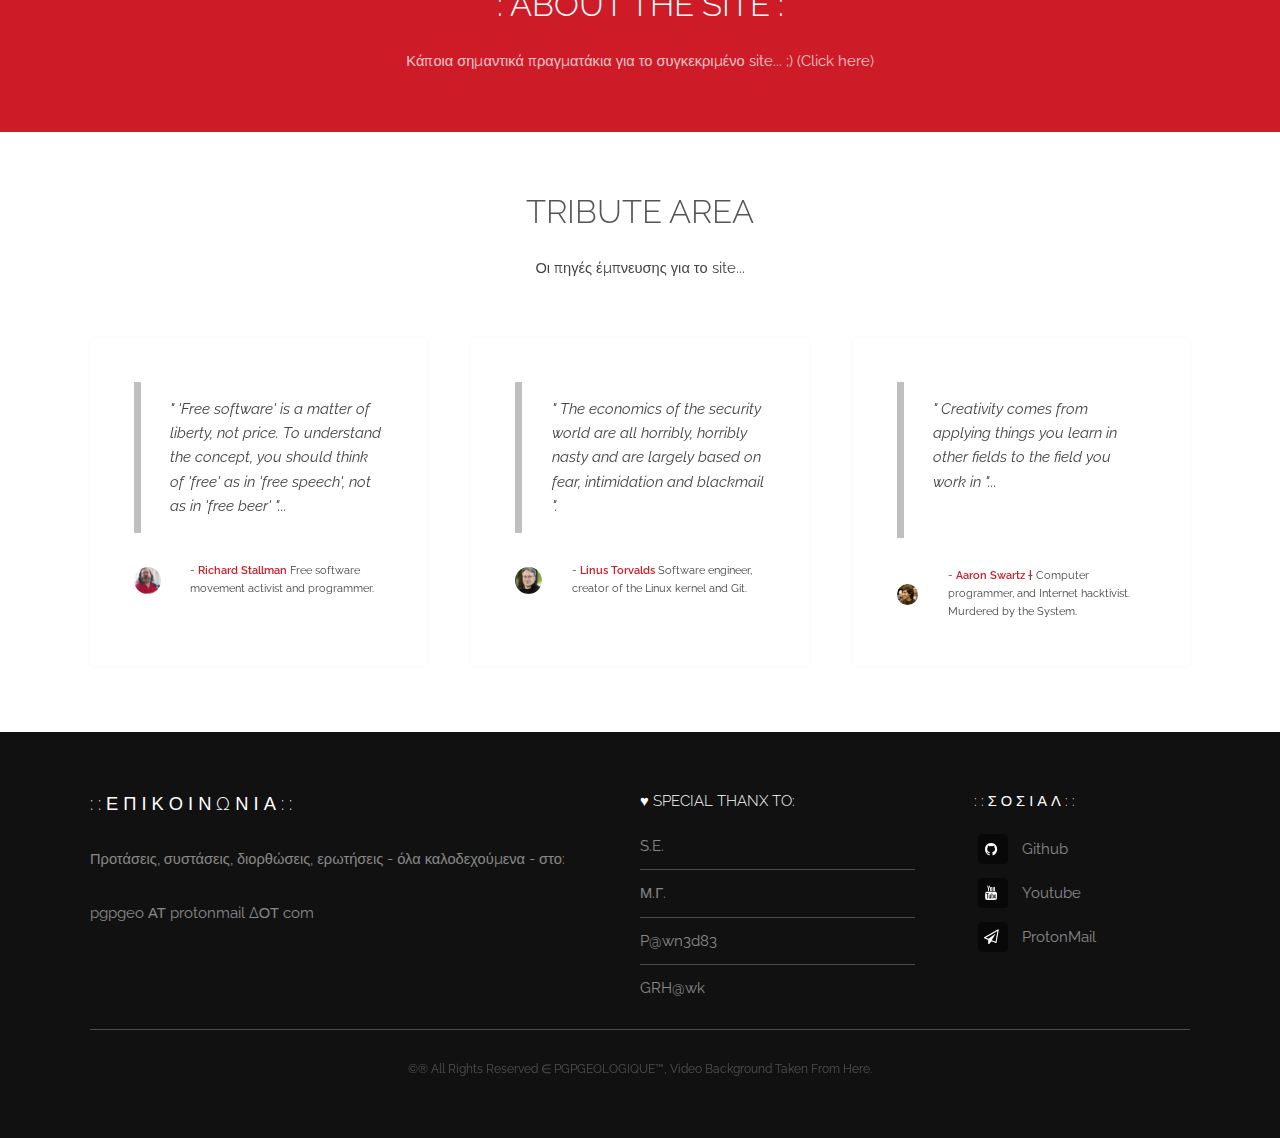
==== commit ae23ec45: "renov24.10" ====
--- a/index.html
+++ b/index.html
@@ -132,7 +132,7 @@
 				<div class="inner">
 					<header class="special">
 						<h2>TRIBUTE AREA</h2>
-						<p>Οι πηγές έμπνευσης για το site...</p>
+						<p>Οι πηγές έμπνευσης για το site... </p>
 					</header>
 					<div class="testimonials">
 						<section>
